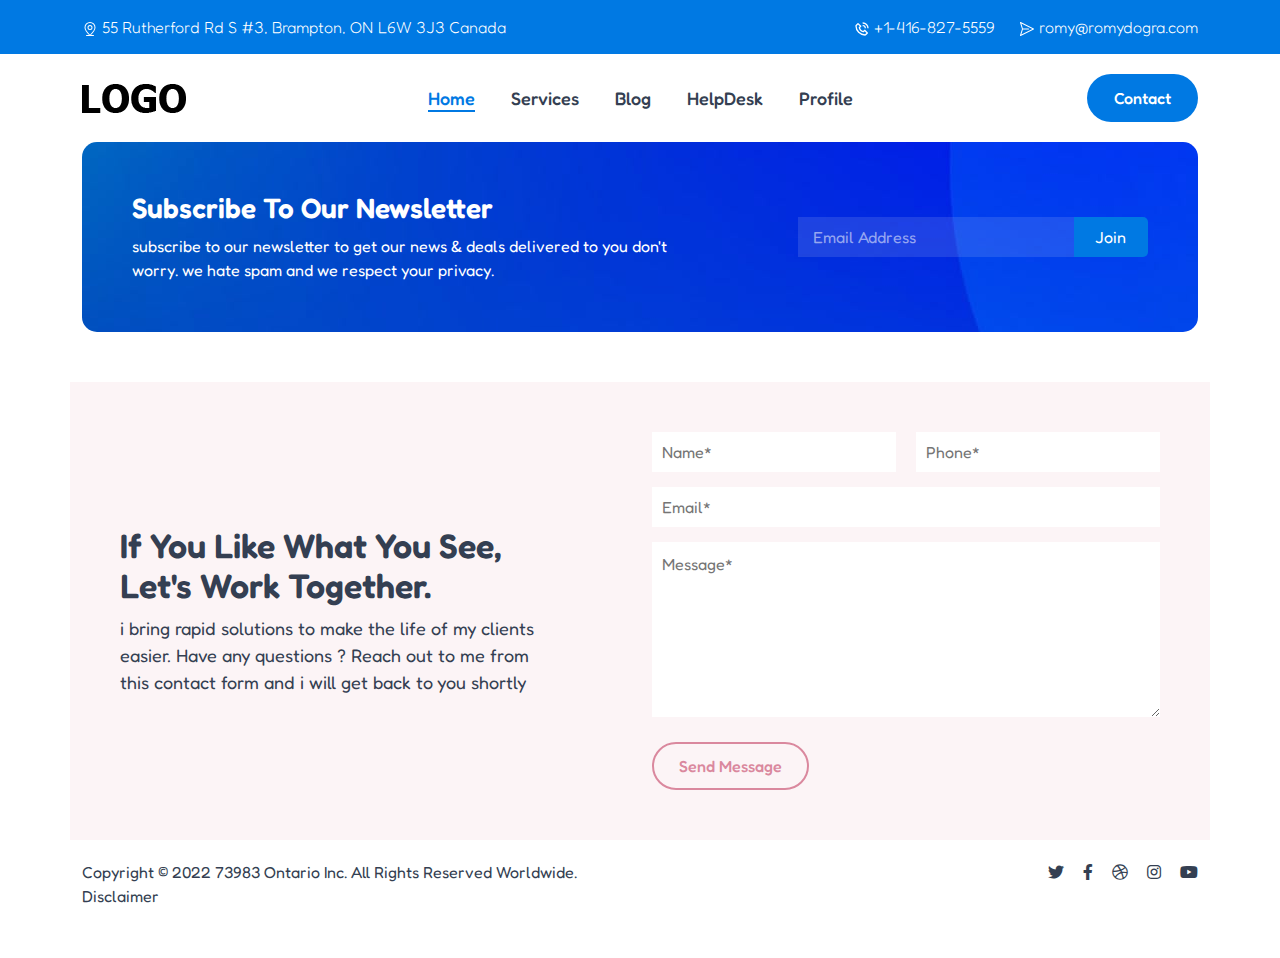
==== index.html @ 1cce09c3 "first commit" ====
<!doctype html>
<html class="no-js" lang="">
    <head>
        <meta charset="utf-8">
        <meta http-equiv="x-ua-compatible" content="ie=edge">
        <title>Site Title Here</title>
        <meta name="description" content="">
        <meta name="viewport" content="width=device-width, initial-scale=1"> 
		<link rel="shortcut icon" type="image/x-icon" href="#">
        <!-- Place favicon.ico in the root directory -->
        
		<!-- CSS here -->
        <link rel="stylesheet" href="assets/css/bootstrap.min.css">
        <link rel="stylesheet" href="assets/css/owl.carousel.min.css"> 
        <link rel="stylesheet" href="assets/css/fontawesome.min.css">  
        <link rel="stylesheet" href="assets/css/plugins.css">
        <link rel="stylesheet" href="assets/css/style2.css">
        <link rel="stylesheet" href="assets/css/style.css">
        <link rel="stylesheet" href="assets/css/responsive.css">
    </head>
    <body>


       
    <!-- header-area START -->
    <div class="header-area ">
        <div class="header_top">
            <div class="container">
                <div class="row">
                    <div class="col-lg-6">
                        <div class="header_top_left">
                            <a href="#"> 
                                <svg xmlns="http://www.w3.org/2000/svg" aria-hidden="true" role="img" width="1em" height="1em" preserveAspectRatio="xMidYMid meet" viewBox="0 0 1024 1024"><path fill="currentColor" d="M288 896h448q32 0 32 32t-32 32H288q-32 0-32-32t32-32z"/><path fill="currentColor" d="M800 416a288 288 0 1 0-576 0c0 118.144 94.528 272.128 288 456.576C705.472 688.128 800 534.144 800 416zM512 960C277.312 746.688 160 565.312 160 416a352 352 0 0 1 704 0c0 149.312-117.312 330.688-352 544z"/><path fill="currentColor" d="M512 512a96 96 0 1 0 0-192a96 96 0 0 0 0 192zm0 64a160 160 0 1 1 0-320a160 160 0 0 1 0 320z"/></svg>
                                <span>
                                    55 Rutherford Rd S #3, Brampton, ON L6W 3J3 Canada
                                </span>
                            </a>
                        </div>
                    </div>
                    <div class="col-lg-6">
                        <div class="header_top_right ">
                            <a href="#">
                                <svg xmlns="http://www.w3.org/2000/svg" aria-hidden="true" role="img" width="1em" height="1em" preserveAspectRatio="xMidYMid meet" viewBox="0 0 24 24"><path fill="currentColor" d="M16.57 22a2 2 0 0 0 1.43-.59l2.71-2.71a1 1 0 0 0 0-1.41l-4-4a1 1 0 0 0-1.41 0l-1.6 1.59a7.55 7.55 0 0 1-3-1.59a7.62 7.62 0 0 1-1.59-3l1.59-1.6a1 1 0 0 0 0-1.41l-4-4a1 1 0 0 0-1.41 0L2.59 6A2 2 0 0 0 2 7.43A15.28 15.28 0 0 0 6.3 17.7A15.28 15.28 0 0 0 16.57 22zM6 5.41L8.59 8L7.3 9.29a1 1 0 0 0-.3.91a10.12 10.12 0 0 0 2.3 4.5a10.08 10.08 0 0 0 4.5 2.3a1 1 0 0 0 .91-.27L16 15.41L18.59 18l-2 2a13.28 13.28 0 0 1-8.87-3.71A13.28 13.28 0 0 1 4 7.41zM20 11h2a8.81 8.81 0 0 0-9-9v2a6.77 6.77 0 0 1 7 7z"/><path fill="currentColor" d="M13 8c2.1 0 3 .9 3 3h2c0-3.22-1.78-5-5-5z"/></svg>
                                <span>+1-416-827-5559</span>
                            </a>
                            <a href="#">
                                <svg xmlns="http://www.w3.org/2000/svg" aria-hidden="true" role="img" width="1em" height="1em" preserveAspectRatio="xMidYMid meet" viewBox="0 0 16 16"><path fill="currentColor" d="M1.177 1.119a.5.5 0 0 1 .547-.066l13 6.5a.5.5 0 0 1 0 .894l-13 6.5a.5.5 0 0 1-.702-.594L2.977 8L1.022 1.647a.5.5 0 0 1 .155-.528ZM3.869 8.5l-1.547 5.03L13.382 8L2.322 2.47L3.869 7.5H9.5a.5.5 0 0 1 0 1H3.87Z"/></svg>
                                <span>romy@romydogra.com</span>
                            </a>
                        </div>
                    </div>
                </div>
            </div>
        </div>
        <div class="container">
            <div class="row align-items-center">
                <div class="col-lg-2 col-6">
                    <div class="logo-area">
                        <a href="index.html"><img src="assets/img/logo.png" alt=""></a>
                    </div>
                </div>
                <div class="col-lg-8 d-none d-lg-block text-right">
                    <div class="menu-area">
                        <nav>
                            <ul id="nav">
                                <li><a href="#" class="active">Home</a></li>
                                <li><a href="#">Services</a></li> 
                                <li><a href="#">blog</a></li> 
                                <li><a href="#">helpDesk</a></li> 
                                <li><a href="#">Profile</a></li>
                            </ul>
                        </nav>
                    </div>
                </div>
                <div class="col-lg-2">
                    <div class="header_btn">
                        <a href="#" class="btn btn-blue rounded-pill">Contact</a>
                    </div>
                </div>
                <div class="col-6 d-block d-lg-none text-center">
                    <div class="bar">
                        <a class="bar-icon siteBar-btn" href="#">
                            <span></span>
                        </a>
                    </div>
                </div>
            </div>
        </div>
    </div>
        <!-- mobile-menu START -->
        <div class="mobile-menu">
            <a href="#" class="bars siteBar-btn"><svg class="bi bi-x" width="1em" height="1em" viewBox="0 0 16 16" fill="currentColor" xmlns="http://www.w3.org/2000/svg">
                <path fill-rule="evenodd" d="M11.854 4.146a.5.5 0 010 .708l-7 7a.5.5 0 01-.708-.708l7-7a.5.5 0 01.708 0z" clip-rule="evenodd"/>
                <path fill-rule="evenodd" d="M4.146 4.146a.5.5 0 000 .708l7 7a.5.5 0 00.708-.708l-7-7a.5.5 0 00-.708 0z" clip-rule="evenodd"/>
            </svg></a> 
            <nav> 
                <ul>
                    <li><a href="#">About Me</a></li>
                    <li><a href="#">Services</a></li> 
                    <li><a href="#">Portfolio</a></li> 
                    <li><a href="#">Testimonials</a></li> 
                    <li><a href="#">Contact Us</a></li>  
                </ul>
            </nav> 
        </div> 
    <!-- header-area END -->


    <section class="Newsletter">
        <div class="container">
            <div class="row">
                <div class="col-lg-12">
                    <div class="n_letter">
                        <div class="n_letter_cont">
                            <h2>subscribe to our newsletter</h2>
                            <p>subscribe to our newsletter to get our news & deals delivered to you don't worry. we hate spam and we respect your privacy.</p>
                        </div>
                        <div class="n_letter_box">
                            <input type="text" placeholder="Email Address">
                            <button>join</button>
                        </div>
                    </div>
                </div>
            </div>
        </div>
    </section>

    <footer class="footer">
        <div class="container footer_wrp">
            <div class="row">
                <div class="col-lg-6">
                    <div class="footer_content">
                        <i>

                        </i>
                        <h2>if you like what you see, let's work together.</h2>
                        <p>i bring rapid solutions to make the life of my clients easier. Have any questions ? Reach out to me from this contact form and i will get back to you shortly</p>
                    </div>
                </div>
                <div class="col-lg-6">
                    <form action="">
                        <div class="footer_form">
                            <input type="text" placeholder="Name*" class="">
                            <input type="text" placeholder="Phone*" class="">
                            <input type="text" placeholder="Email*" class="Email">
                            <textarea placeholder="Message*" ></textarea>
                            <a href="#">Send Message</a>
                        </div>
                    </form>
                </div>
            </div>
        </div>
        <div class="container">
            <div class="row">
                <div class="col-lg-6">
                    <div class="f_btm_left">
                        <p>Copyright © 2022 73983 Ontario Inc. All Rights Reserved Worldwide. <a href="#" target="blank">Disclaimer</a> </p>
                    </div>
                </div>
                <div class="col-lg-6">
                    <div class="f_btm_right">
                        <ul class="social">
                            <li><a href="#"><i class="fab fa-twitter"></i></a></li>
                            <li><a href="#"><i class="fab fa-facebook-f"></i></a></li>
                            <li><a href="#"><i class="fab fa-dribbble"></i></a></li>
                            <li><a href="#"><i class="fab fa-instagram"></i></a></li>
                            <li><a href="#"><i class="fab fa-youtube"></i></a></li>
                        </ul>
                    </div>
                </div>
            </div>
        </div>
    </footer>

    
		<!-- JS here --> 
        <script src="assets/js/jquery-3.4.1.min.js"></script>
        <script src="assets/js/popper.min.js"></script>
        <script src="assets/js/bootstrap.min.js"></script>
        <script src="assets/js/main.js"></script>
    </body>
</html>
---- assets/css/style.css ----
/*   Theme default css */
@import url('https://fonts.googleapis.com/css2?family=Fredoka:wght@300;400;500;600;700&display=swap');

/* ======font family=========
 font-family: 'Fredoka', sans-serif;
*/

:root{
  --blue_color: #0079E3;
  --orange_color: #FFC41D;
  --green_color: #00CE8F;
}


body {
  font-family: 'Fredoka', sans-serif;
  font-weight: 400;
  font-size: 16px;
  margin: 0;
  padding: 0;
  color: #343f52;
}

  
button {
  cursor: pointer; 
}

a:focus,
button:focus {
  text-decoration: none;
  outline: none; }

a:focus,
a:hover {
  color: inherit;
  text-decoration: none; }

a,
button {
  color: inherit;
  outline: medium none; 
  text-decoration: none;
}

button:focus, input:focus, input:focus, textarea, textarea:focus {
  outline: 0; }

 
h1,
h2,
h3,
h4,
h5,
h6 {
  margin-top: 0px;
  font-weight: 600;
  text-transform: capitalize;
 }

h1 a,
h2 a,
h3 a,
h4 a,
h5 a,
h6 a {
  color: inherit; }

h1 {
  font-size: 40px; }

h2 {
  font-size: 36px;
  }

h3 {
  font-size: 28px; }

h4 {
  font-size: 22px; }

h5 {
  font-size: 18px; }

h6 {
  font-size: 16px; }

ul {
  margin: 0px;
  padding: 0px; }

li {
  list-style: none; }

.pb_150{padding-bottom: 150px;}
.pb_100{padding-bottom: 100px;}
.pb_50{padding-bottom: 50px;}
.pt_150{padding-top: 150px;}
.pt_100{padding-top: 100px;}
.pt_50{padding-top: 50px;}

.mb_150{margin-bottom: 150px;}
.mb_100{margin-bottom: 100px;}
.mb_50{margin-bottom: 50px;}
.mt_150{margin-top: 150px;}
.mt_100{margin-top: 100px;}
.mt_50{margin-top: 50px;}
 
.thm_btn{}

::-webkit-scrollbar{
    width: 10px;
    background: #f2f8fb;
}
::-webkit-scrollbar-thumb {
    background: var(--blue_color);
}
/* default-css END 
================================== */
 


.header-area {
  width: 100%;
  z-index: 99;
  padding-bottom: 20px;
}
.menu-area nav ul li {
  list-style: none;
  display: inline-block;
}

.menu-area nav ul li a {
  font-size: 18px;
  display: inline-block;
  position: relative;
  color: #343f52;
  margin: 0 16px;
  font-weight: 500;
  text-transform: capitalize;
  transition: all .3s ease-in-out;
}

.menu-area nav ul li a.active {
    color: var(--blue_color);
}

.menu-area nav ul li a.active:after {
    width: 100%;
}

.menu-area nav ul li a:hover:after {
    width: 100%;
}

.menu-area nav ul li a:hover {
    color: var(--blue_color);
}

.menu-area nav ul li a:after {
    content: "";
    position: absolute;
    left: 0;
    bottom: 0;
    width: 0;
    height: 2px;
    background: var(--blue_color);
    transition: all .3s ease-in-out;
}
.menu-area nav ul li a.theme-btn {
  background: white;
  display: inline-block;
  padding: 0 50px;
  height: 48px;
  color: #ff4900;
  line-height: 48px;
  border-radius: 30px;
  border: 2px solid white;
  transition: .3s;
}  

.fixed-header {position: sticky;top: 0;background: #ffffff;padding-top: 15px;border-bottom: 1px solid #00000012;box-shadow: 0px 0px 15px 0 #0000000d;z-index: 99;}
.sticky-top {
}
.header_top {background: var(--blue_color);color: #ffff;padding: 15px 0;transition: all .3s ease-in-out;margin-bottom: 20px;}

.fixed-header .header_top {
    display: none;
}

.header_top a {
    font-size: 16px;
    font-weight: 300;
}
.header_top_left {
}
.header_top_right {text-align: right;}

.header_top_right a {
    margin-left: 20px;
}
.logo-area {
}
.menu-area {text-align: center;}
.header_btn {text-align: right;}

.header_btn a.btn {
    background: var(--blue_color);
    font-weight: 500;
    padding: 12px 26px;
    line-height: 1.4;
    color: #fff;
}


/* humbergar */
.bar a {
  width: 35px;
  height: 35px;
  float: right;
  position: relative;
} 
.bar a span {
  width: 100%;
  height: 3px;
  background: #fff;
  display: block;
  position: relative;
  top: 17px;
  border-radius: 30px;
  transition: .3s;
} 
.bar a span:before {left: 0;content: "";position: absolute;width: 100%;height: 100%;background: #fff;bottom: 10px;border-radius: 30px;transition: .3s;} 
.bar a span:after {left: 0;content: "";position: absolute;width: 100%;height: 100%;background: #fff;bottom: -10px;border-radius: 30px;transition: .3s;}
 
/* humbarger END */
 

/* mobile-menu START */
.mobile-menu {
  position: fixed;
  width: 320px;
  height: 100vh;
  background: #ffffff;
  z-index: 99;
  box-shadow: 0px 0px 9px -1px #737373;
  top: 0;
  left: 0;
  transition: .3s;
  margin-left: -400px;
  padding-left: 40px;
  padding-top: 100px;
}
.siteBar{
  margin-left: 0; 
}
.mobile-menu ul#pills-tab {
  margin-top: 90px;
  margin-bottom: 35px !important;
  display: block;
}
.mobile-menu  nav ul li {
  list-style: none;
  display: block;
}

.mobile-menu nav ul li a {
  color: #272835;
  font-size: 16px;
  line-height: 40px;
  transition: .3s;
}

.mobile-menu nav ul li a:hover { 
  color: #ff4900;
}

.mobile-menu ul#pills-tab li {
  display: inline-block;
}

.mobile-menu ul#pills-tab li a {
  color: #272835;
  font-size: 15px;
} 
.mobile-menu a.theme-btn {
  margin-top: 60px;
  margin-left: 0;
} 
.mobile-menu a.theme-btn {
  margin-top: 60px;
  margin-left: 0;
  height: 45px;
  line-height: 45px;
}
.mobile-menu .user a {
    display: block;
    width: 100%;
    padding: 0;
    color: #272835;
    line-height: 40px;
    font-size: 16px;
}

.mobile-menu .user {
    display: block;
}

.mobile-menu .user a:hover {
    background: none;
    opacity: .5;
}
.mobile-menu a.bars {
  position: absolute;
  right: 20px;
  top: 15px;
  width: 40px;
  height: 40px;
  background: #ff4900;
  text-align: center;
  line-height: 40px;
  border-radius: 50%;
  font-size: 22px;
  color: #fff;
  box-shadow: 0px 0px 17px -2px #0000004a;
}

/* Header section END */



/*  Section Start */
.hero_area {background: #F2F8FB;}

section {
    margin-bottom: 100px;
}

.hero_area .row {
    align-items: center;
}

.hero_cont {max-width: 530px;}

.hero_cont p {
    font-size: 18px;
}

.hero_cont h2 {
    font-size: 48px;
}
.hero_btn {margin-top: 40px;}

.hero_btn a {
    background: var(--blue_color);
    color: #fff;
    font-weight: 500;
    font-size: 18px;
    text-transform: capitalize;
    padding: 11px 28px;
    border-radius: 30px;
    display: inline-block;
    margin-right: 15px;
    /* border: 3px solid var(--blue_color); */
}

a.hero_btn_2 {
    background: var(--orange_color);
    color: #343f52;
}
.thm_color {
}
.hero-img {text-align: center;width: max-content;margin: auto;position: relative;}
.happy_clients {position: absolute;text-align: left;display: flex;align-items: center;background: #fff;padding: 10px 20px;bottom: 10%;right: -15%;border-radius: 10px;}

.happy_clients i {
    width: 50px;
    height: 50px;
    background: #E4F1F6;
    display: flex;
    align-items: center;
    justify-content: center;
    border-radius: 50%;
    font-size: 22px;
    color: var(--blue_color);
    margin-right: 10px;
}

.happy_clients h5 p {
    margin-bottom: 0;
    font-size: 16px;
    font-weight: 400;
}

.happy_clients h5 {
    line-height: 1;
    font-size: 22px;
    font-weight: 500;
    padding-top: 10px;
}
/*  Section End */


/*  Section Start */
.service_area {
}

.service_area .sec_title h2 {
    max-width: 600px;
    margin: auto;
}
.sec_title span {text-transform: uppercase;font-weight: 500;display: block;margin-bottom: 10px;}

.sec_title {}

.sec_title {}

.sec_title h2 {
    font-weight: 500;
}

.svc_blk {text-align: center;background: #fff;box-shadow: 1px 7px 15px 0px #00000014;padding: 40px;}

.svc4 a {
    color: #8CAEEC;
}

.svc3 a {
    color: #8FDCC6;
}

.svc2 a {
    color: #EEA1A6;
}

.svc_blk a span {
    width: 10px;
    height: 10px;
    display: inline-block;
    border-bottom: 6px solid #ff000000;
    border-top: 6px solid #00800000;
    border-left: 6px solid;
    border-right: 6px solid transparent;
    margin-left: 4px;
    margin-bottom: -2px;
}

.svc1 svg circle {
    fill: #FBC06C;
}

.svc1 a {
    color: #FBC06C;
}

.svc_blk h4 {
    font-weight: 500;
    margin-bottom: 5px;
    font-size: 24px;
}

.svc_blk a {
    font-size: 18px;
    font-weight: 500;
}

.svc_blk i {
    width: 40px;
    display: block;
    margin: auto;
    margin-bottom: 20px;
}
/*  Section End */


/*  Section Start */
.WhoAreWe {
}

section.WhoAreWe .row {
    align-items: center;
    margin-bottom: 50px;
}

.waw_left {max-width: 460px;}

.waw_left.waw_pdg {
    padding-left: 30px;
}

.waw_img img {
    width: 100%;
}

.waw_left h2 {
    margin-bottom: 20px;
}

.waw_left p {
    font-size: 18px;
}
/*  Section End */


/*  Section Start */
.feedback {background: #F1F5FD;margin-top: 200px;margin-bottom: 0;}

.feedback .row {
    align-items: center;
}
.feedback_img {
}

.feedback_img i {
    display: block;
    margin-top: -140px;
}
.feedback_cont {text-align: center;}

.feedback_cont span {
    text-transform: uppercase;
    font-size: 14px;
    font-weight: 500;
    opacity: .6;
}

.feedback_cont h5 {
    font-size: 20px;
    margin-bottom: 5px;
}

.feedback_cont p {
    font-size: 20px;
    line-height: 1.6;
    margin-bottom: 20px;
}

.feedback_cont ul {
    margin: auto;
    width: max-content;
    margin-bottom: 20px;
}

.feedback_cont ul li {
    display: inline-block;
}

.feedback_cont ul li i {
    font-size: 14px;
    color: var(--orange_color);
}

/*  Section End */


/*  Section Start */
.faq_area {background: #F2F8FB;padding: 100px 0;}

.faq_area .sec_title {
    max-width: 835px;
    margin: auto;
    margin-bottom: 70px;
}
.faq_collaps {max-width: 1160px;margin: auto;}
.accordion {
}
.faq_collaps .accordion-flush {display: flex;flex-wrap: wrap;justify-content: space-between;}
.faq_collaps .accordion-item {width: 48%;background: #fff;margin-bottom: 30px;border-radius: 10px;height: max-content;}

.faq_collaps .accordion-item button {
    font-size: 18px;
    font-weight: 500;
    border: none;
    text-transform: capitalize;
    padding: 20px 25px;
    position: relative;
    padding-left: 50px;
    background: #fff;
    color: unset;
    border-radius: 10px;
}

.faq_collaps .accordion-item button.active {
}

.faq_collaps .accordion-item button:after {
    left: 19px;
    margin: unset;
    right: auto;
    position: absolute;
    border-top: 7px solid #ff000000;
    border-bottom: 7px solid #04ff0000;
    border-left: 7px solid #54A8C7;
    border-right: 7px solid #0032ff00;
    width: 10px;
    height: 10px;
}

.faq_collaps .accordion-button:not(.collapsed)::after {
    top: 25px;
}
.accordion-header {
}
.accordion-button {
}
.collapsed {
}
.accordion-collapse {
}
.collapse {border: none;}
.faq_collaps .accordion-body {font-size: 18px;}
/*  Section End */


/*  Section Start */
.client_area {padding: 180px 0;position: relative;margin-bottom: 0;}
.client_wrp {text-align: center;max-width: 600px;margin: auto;}

.client_wrp img {
    position: absolute;
    left: 50%;
    top: 25px;
    transform: translateX(-50%);
    z-index: -1;
    opacity: .1;
}

.client_wrp h2 {
    font-size: 28px;
    font-weight: 500;
    line-height: 1.5;
}
.client_btn {
}

.client_btn a {
    font-weight: 500;
    font-size: 18px;
    display: inline-block;
    padding: 11px 22px;
    background: var(--blue_color);
    color: #fff;
    border-radius: 8px;
    text-transform: capitalize;
    margin-left: 10px;
    margin-top: 20px;
}

a.free_btn {
    background: var(--green_color);
}
/*  Section End */


/*  Section Start */
.blog_area {
}

.blog_area .sec_title {
    max-width: 800px;
    margin: auto;
    margin-bottom: 50px;
}
.blog_blk {background: #fff;box-shadow: 0px 16px 15px 0px #0000000d;max-width: 400px;margin: auto;}

.blog_blk i img {
    display: block;
    width: 100%;
    object-fit: cover;
}
.blog_blk_cont {padding: 20px;}

.blog_blk_cont p {
    opacity: .8;
}

.blog_blk_cont span {
    text-transform: uppercase;
    font-size: 13px;
    font-weight: 500;
    padding-left: 20px;
    position: relative;
    color: var(--blue_color);
    margin-bottom: 10px;
    display: block;
}

.blog_blk_cont span:before {
    content: "";
    position: absolute;
    left: 0;
    top: 50%;
    width: 13px;
    height: 1px;
    background: var(--blue_color);
}
.blog_blk_btm {display: flex;justify-content: space-between;margin-top: 50px;}

.blog_blk_btm a {
    width: max-content;
    display: block;
    font-size: 14px;
    text-transform: capitalize;
    opacity: .9;
}

.blog_blk_btm a p {
    margin-bottom: 0;
    display: inline-block;
    margin-left: 10px;
}

/*  Section End */


/*  Section Start */
.mobile_apps {background: #F2F8FB;margin-bottom: 50px;}

section.mobile_apps .row {
    align-items: center;
}
.mobile_apps_img {
}
.mobile_apps_cont {max-width: 600px;}

.mobile_apps_cont p {
    font-size: 18px;
    opacity: .8;
    margin: 20px 0 30px;
}

.mobile_apps_btn {
}

.mobile_apps_btn a i {
    margin-right: 3px;
}

.mobile_apps_btn a {
    background: var(--blue_color);
    color: #fff;
    display: inline-block;
    padding: 12px 24px;
    border-radius: 7px;
    text-transform: capitalize;
    margin-right: 10px;
    font-weight: 500;
}

a.google-play {
    background: var(--green_color);
}
.apple {
}

/*  Section End */


/*  Section Start */
/*  Section End */


/*  Section Start */
/*  Section End */


/*  Section Start */
/*  Section End */


/*Newsletter  Section Start */
.Newsletter {margin-bottom: 50px;}
.n_letter {background: url(../img/bg3.jpg);color: #fff;display: flex;align-items: center;padding: 50px;border-radius: 15px;}
.n_letter_cont {max-width: 536px;}

.n_letter_cont p {
    margin-bottom: 0;
    line-height: 1.5;
}

.n_letter_cont h2 {
    color: #ffff;
    font-size: 28px;
}
.n_letter_box input {width: 299px;border: none;background: rgb(245 245 245 / 12%);color: #fff;padding: 0 15px;}

.n_letter_box input::placeholder {
    color: rgba(255, 255, 255, 0.541);
}

.n_letter_box {
    width: 350px;
    display: flex;
    margin-left: auto;
    height: 40px;
}

.n_letter_box button {
    width: 80px;
    border: none;
    background: var(--blue_color);
    border-radius: 0 5px 5px 0;
    text-transform: capitalize;
}
/*Newsletter  Section End */


/* Footer Section Start */
.footer {
    margin-bottom: 50px;
}

.footer_wrp {
    padding: 50px;
    background: #FCF4F6;
}

.footer_wrp .row {
    align-items: center;
}
.footer_content {max-width: 440px;}

.footer_content p {
    margin-bottom: 0;
    font-weight: 400;
    font-size: 18px;
}

.footer_content h2 {
    font-size: 34px;
}
.footer_form {display: flex;flex-wrap: wrap;justify-content: space-between;max-width: 530px;margin-left: auto;}

.footer_form a {
    padding: 10px 25px;
    border: 2px solid #DA889E;
    border-radius: 30px;
    color: #DA889E;
    font-weight: 500;
    display: block;
    margin-top: 10px;
}

.footer_form input,.footer_form textarea {
    margin-bottom: 15px;
    border: none;
    background: #fff;
    height: 40px;
    width: 48%;
    padding: 10px;
}

.footer_form textarea {
    width: 100%;
    height: 175px;
    padding-top: 10px;
}
input.Email {width: 100%;}
.f_btm_left {margin: 20px 0 0;}

.f_btm_left p {
    margin-bottom: 0;
    font-weight: 400;
}
.f_btm_right {text-align: right;margin-top: 20px;}
.social {
}

ul.social li {
    display: inline-block;
    margin-left: 15px;
}

ul.social li a:hover i {
    color: var(--blue_color);
}

/* Footer Section End */
---- assets/css/responsive.css ----
/* Big screen :1200px. */
@media (min-width: 1200px) and (max-width: 1500px) {


}


/* Normal screen :992px. */
@media (min-width: 992px) and (max-width: 1200px) {


}

 
/* Tablet screen :768px. */
@media (min-width: 768px) and (max-width: 991px) {


}

 
/* small screen :320px. */
@media (max-width: 767px) {

 
}
 
/* Large Mobile screen :480px. */
@media only screen and (min-width: 480px) and (max-width: 767px) {
.container {width:450px}
 
}
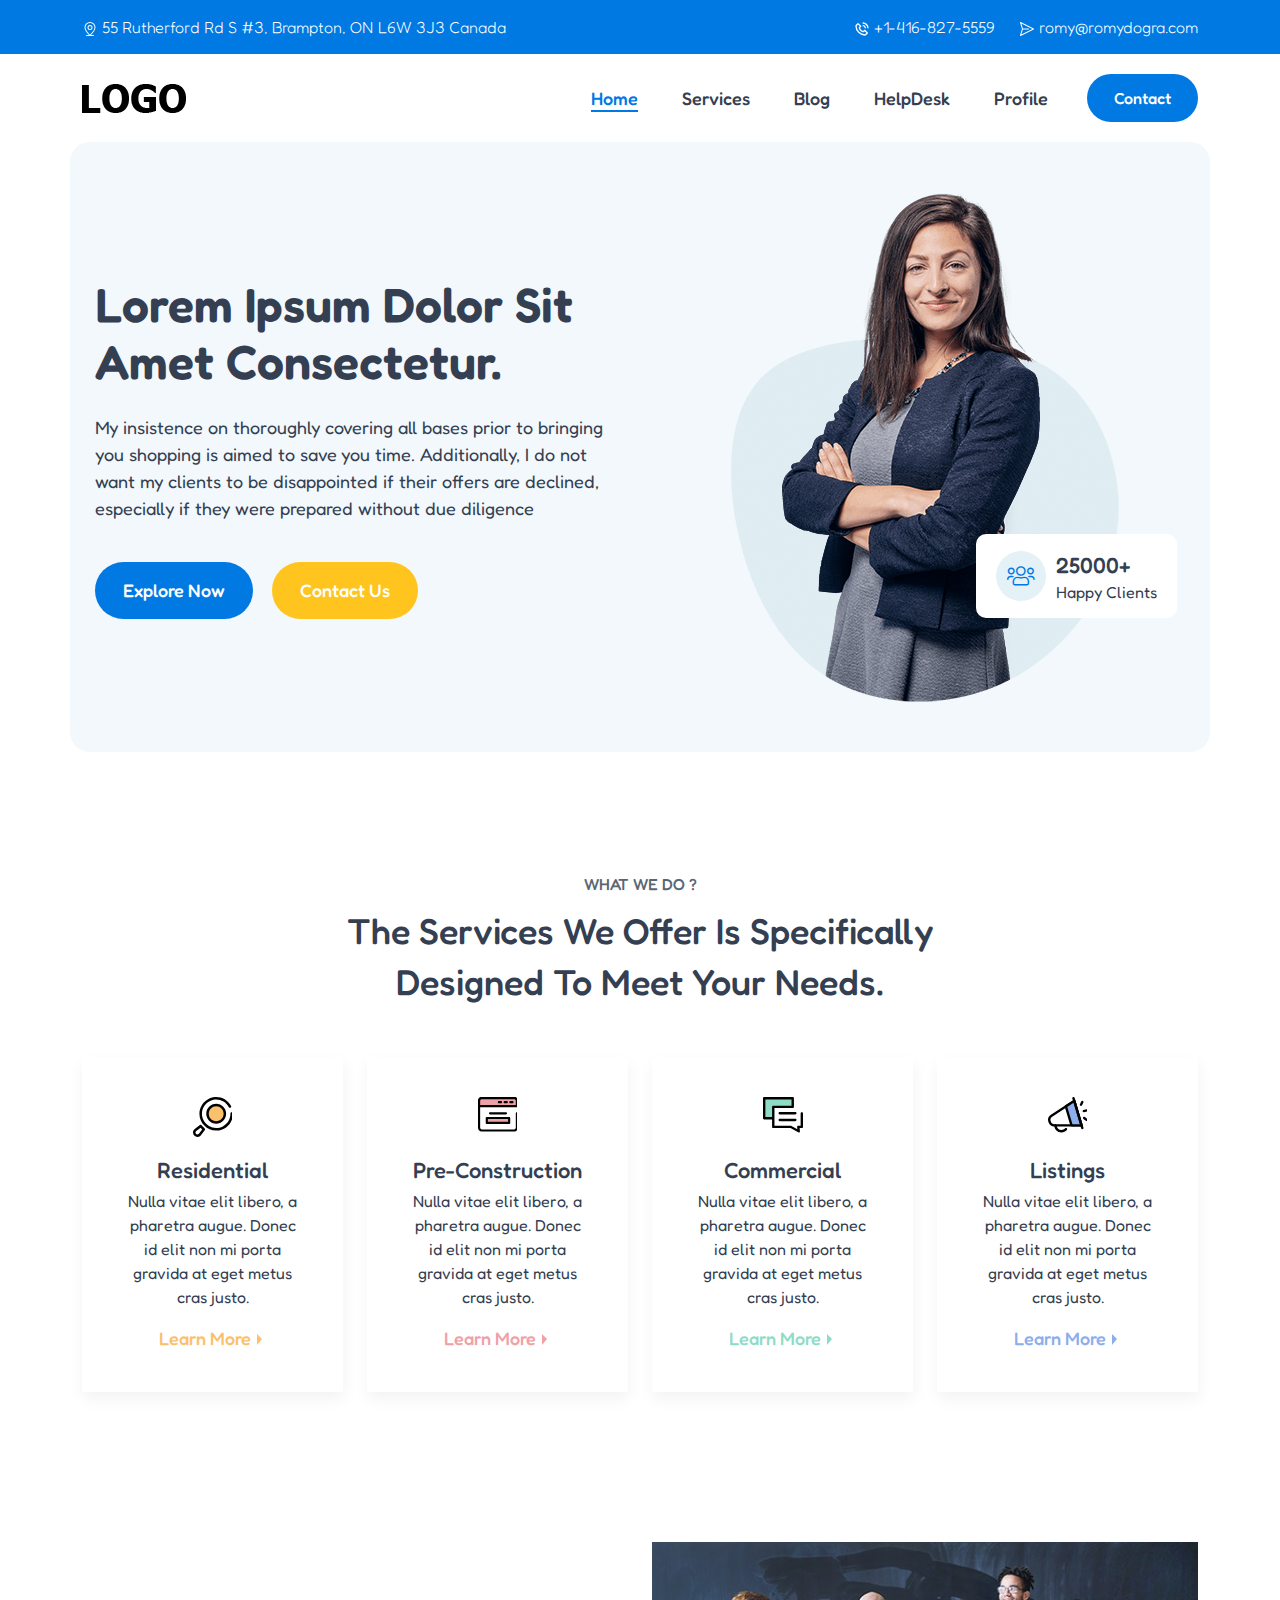
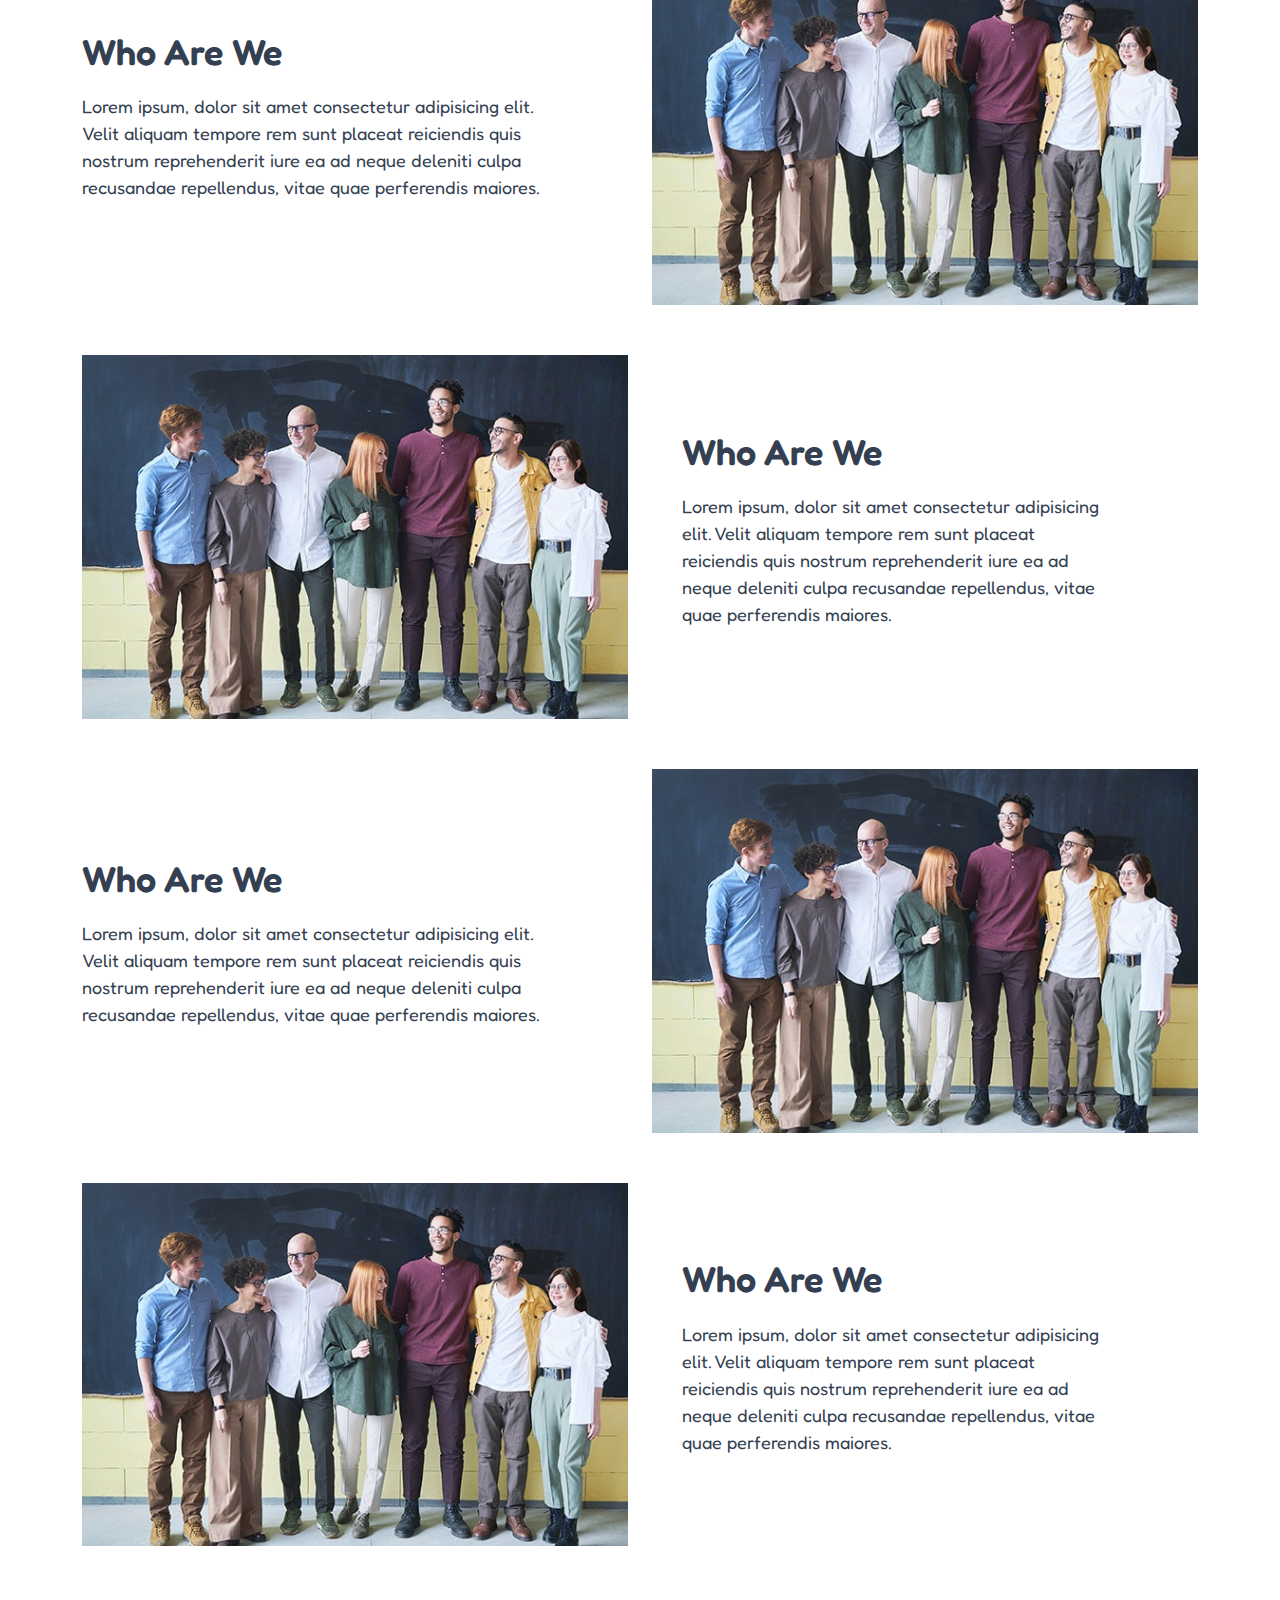
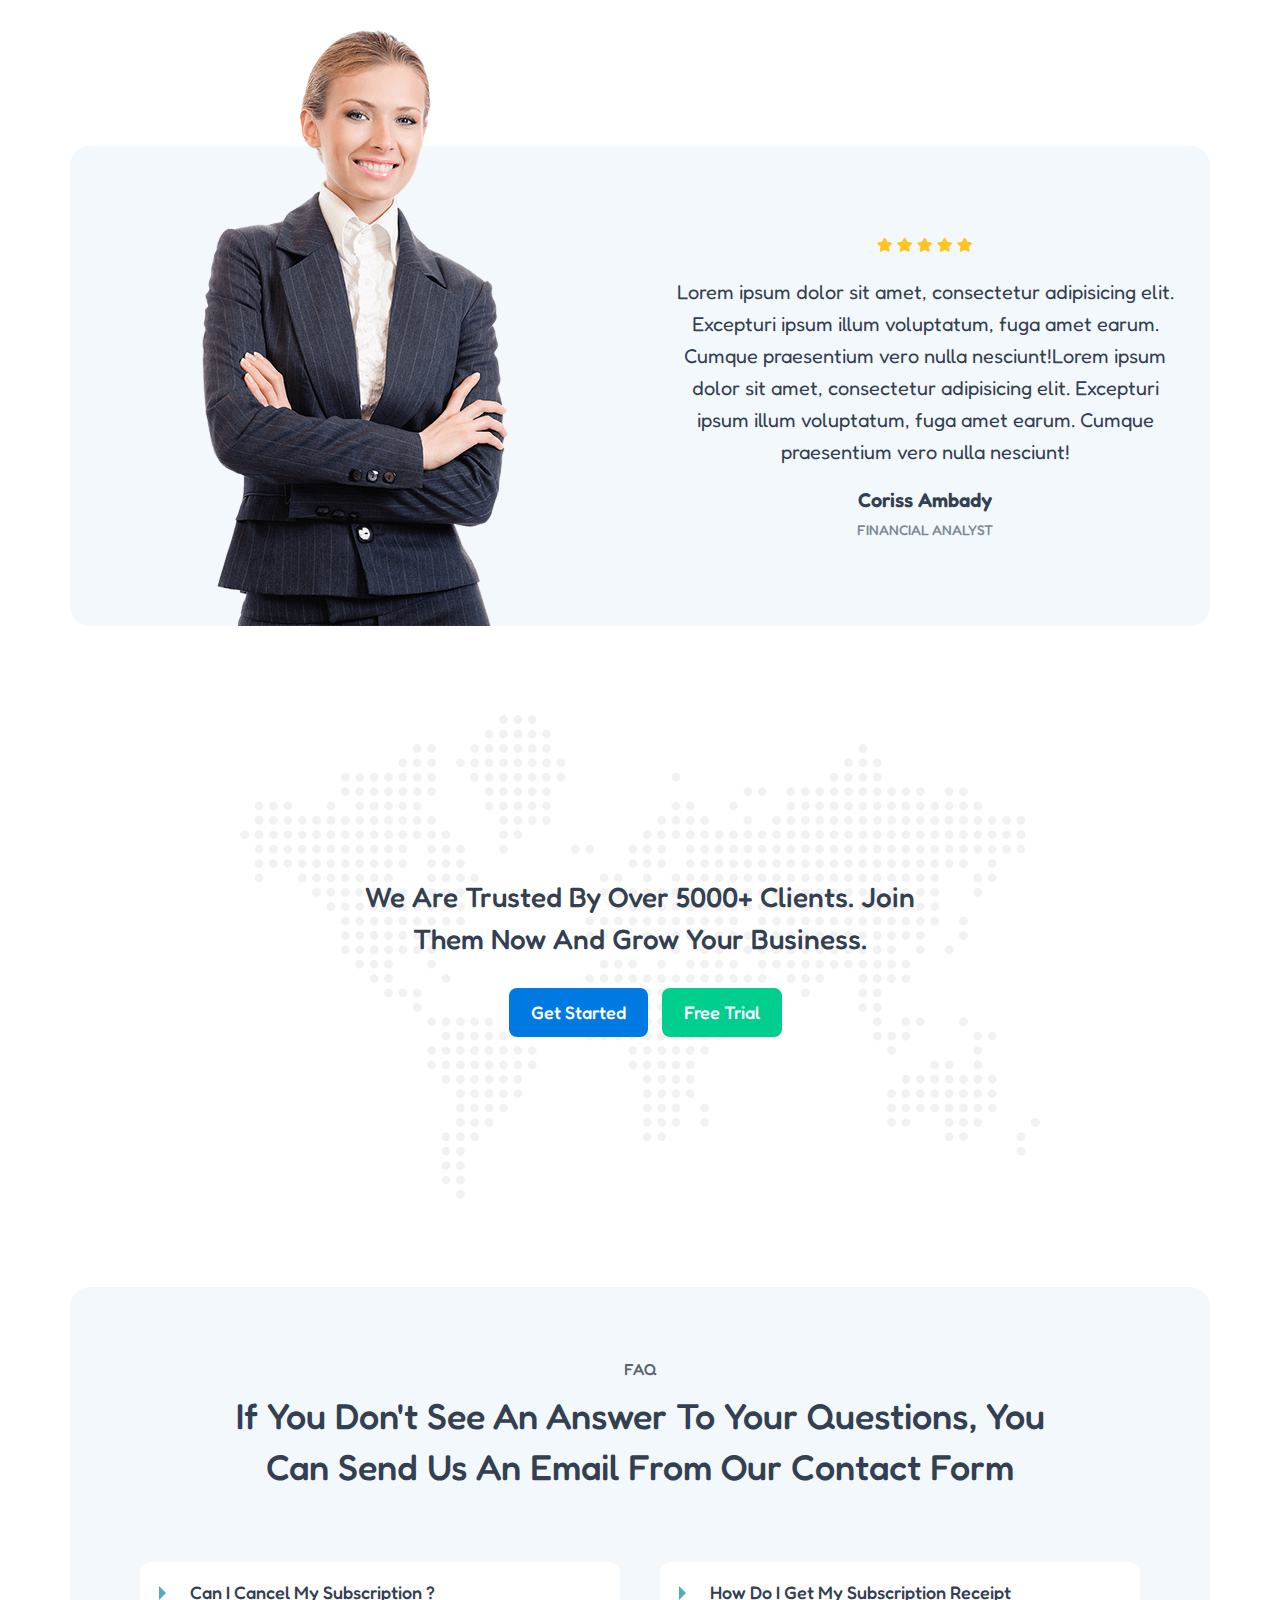
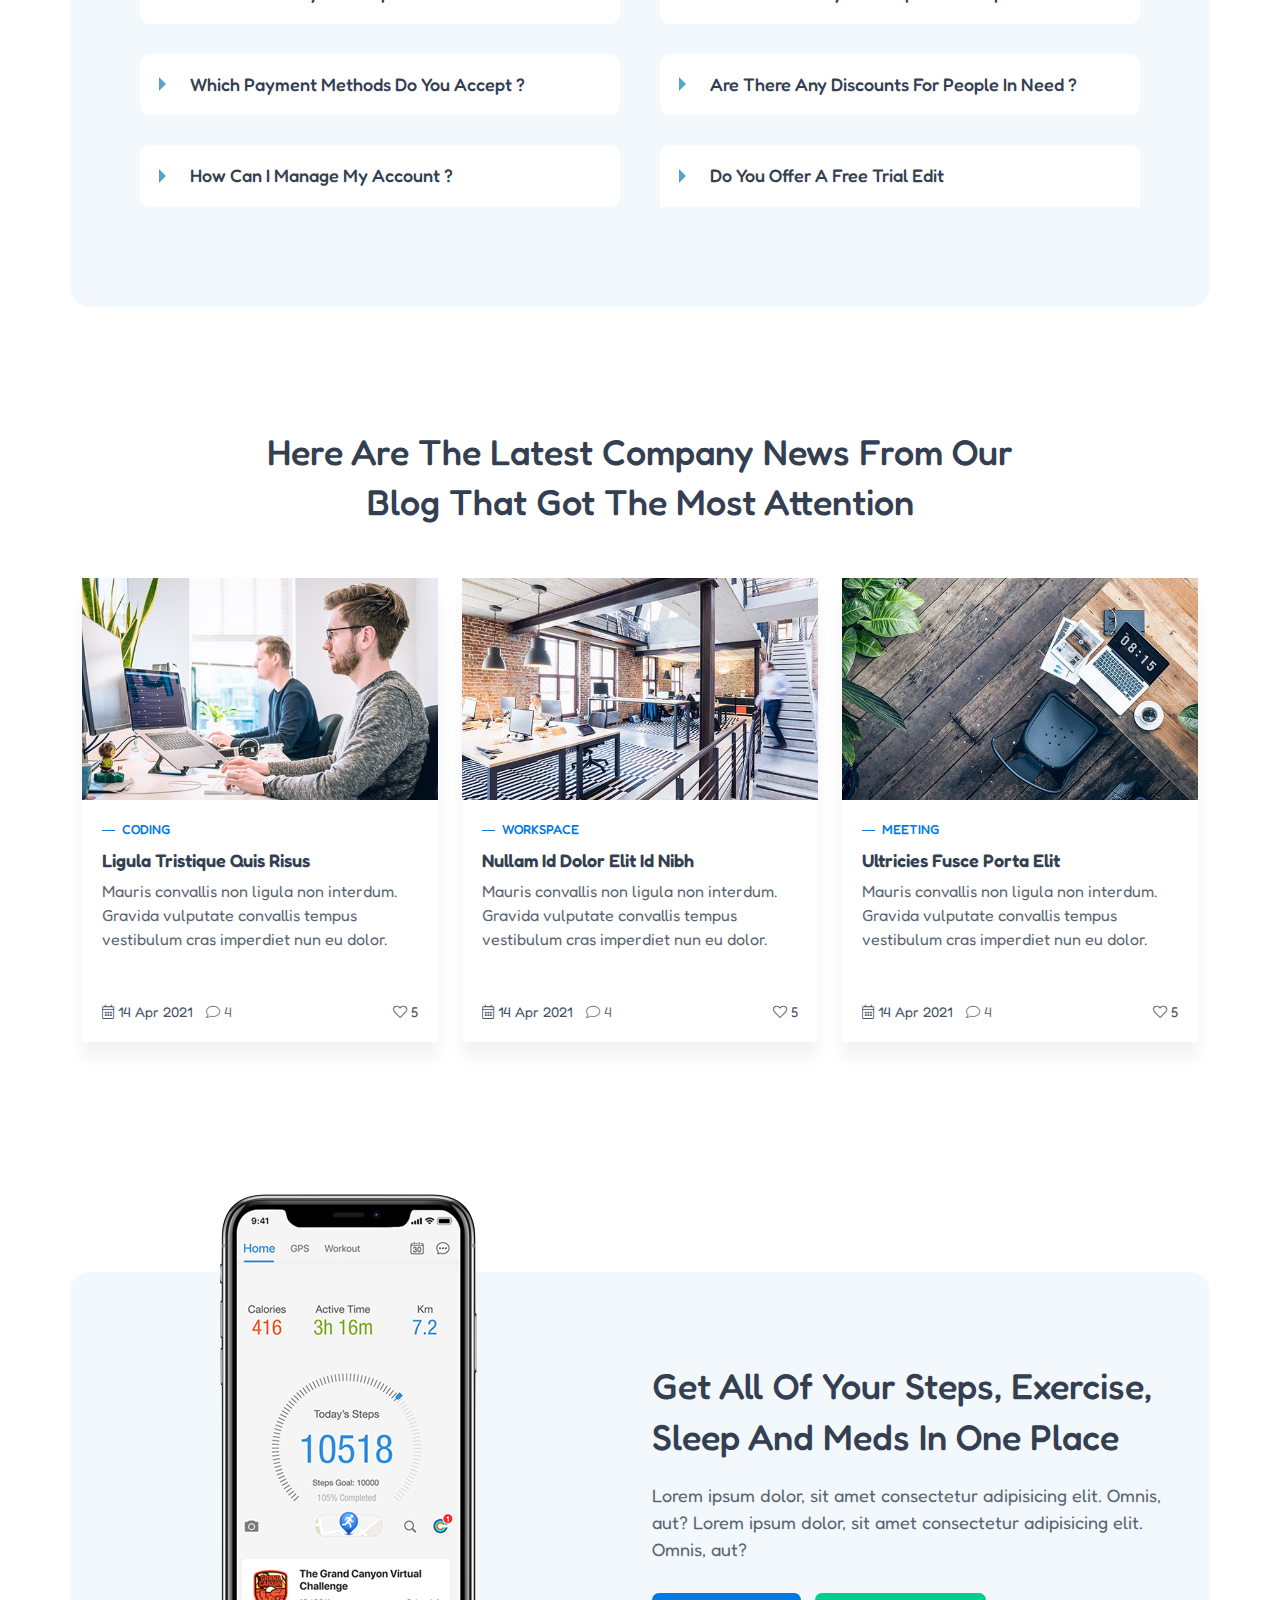
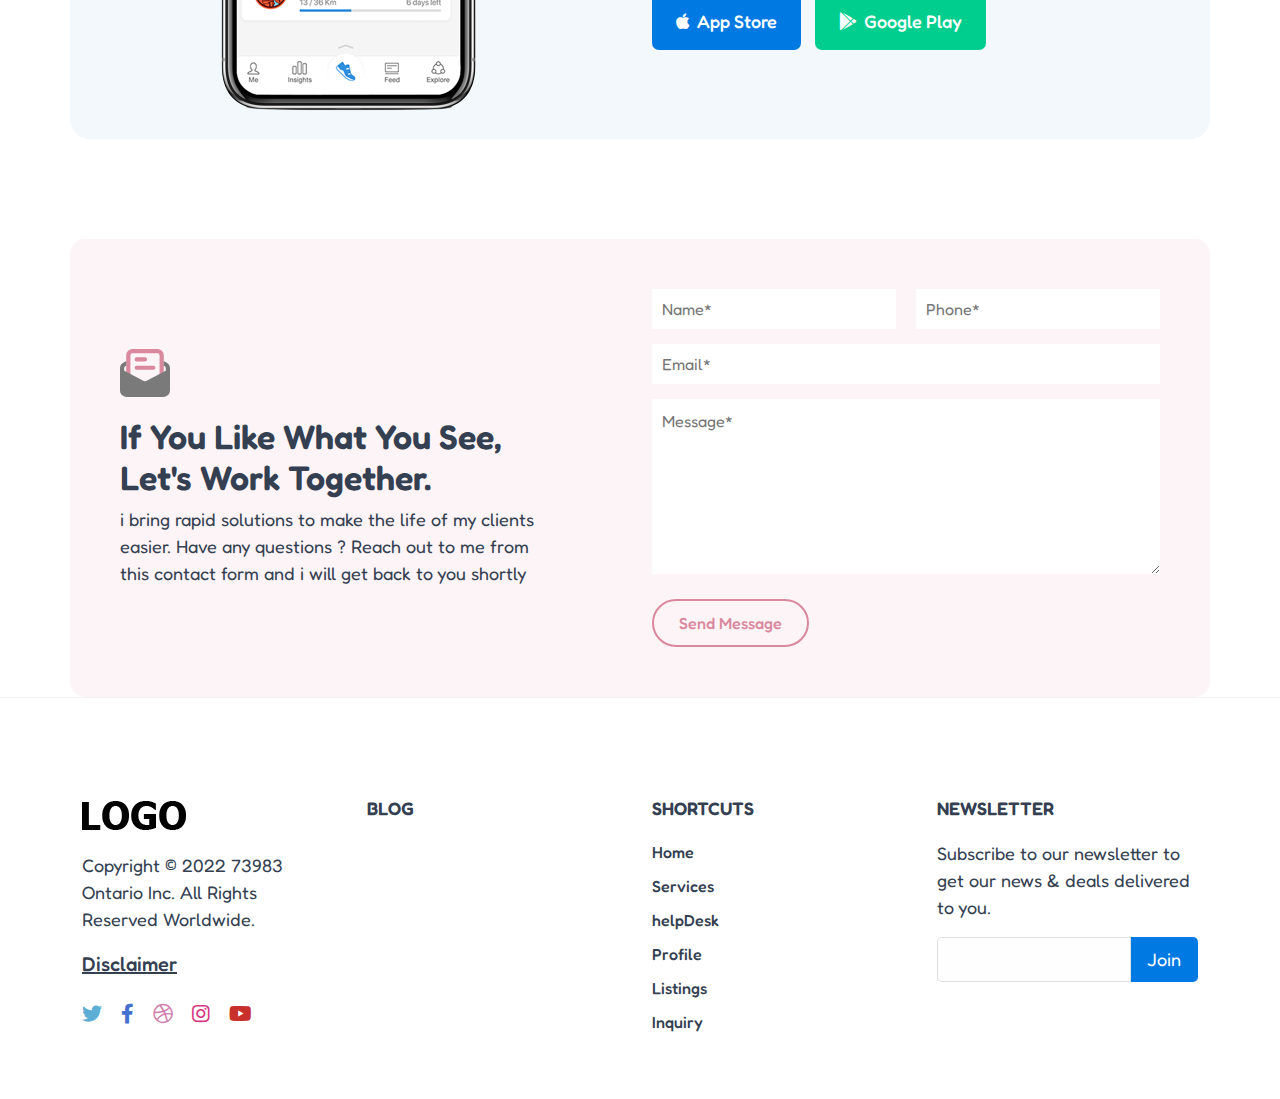
==== commit 9b8ec12a: "linked" ====
--- a/index.html
+++ b/index.html
@@ -3,18 +3,16 @@
     <head>
         <meta charset="utf-8">
         <meta http-equiv="x-ua-compatible" content="ie=edge">
-        <title>Site Title Here</title>
+        <title>Home</title>
         <meta name="description" content="">
         <meta name="viewport" content="width=device-width, initial-scale=1"> 
-		<link rel="shortcut icon" type="image/x-icon" href="#">
+		<link rel="shortcut icon" type="image/x-icon" href="assets/img/favicon.png">
         <!-- Place favicon.ico in the root directory -->
         
 		<!-- CSS here -->
         <link rel="stylesheet" href="assets/css/bootstrap.min.css">
         <link rel="stylesheet" href="assets/css/owl.carousel.min.css"> 
         <link rel="stylesheet" href="assets/css/fontawesome.min.css">  
-        <link rel="stylesheet" href="assets/css/plugins.css">
-        <link rel="stylesheet" href="assets/css/style2.css">
         <link rel="stylesheet" href="assets/css/style.css">
         <link rel="stylesheet" href="assets/css/responsive.css">
     </head>
@@ -27,7 +25,7 @@
         <div class="header_top">
             <div class="container">
                 <div class="row">
-                    <div class="col-lg-6">
+                    <div class="col-lg-6 col-md-6">
                         <div class="header_top_left">
                             <a href="#"> 
                                 <svg xmlns="http://www.w3.org/2000/svg" aria-hidden="true" role="img" width="1em" height="1em" preserveAspectRatio="xMidYMid meet" viewBox="0 0 1024 1024"><path fill="currentColor" d="M288 896h448q32 0 32 32t-32 32H288q-32 0-32-32t32-32z"/><path fill="currentColor" d="M800 416a288 288 0 1 0-576 0c0 118.144 94.528 272.128 288 456.576C705.472 688.128 800 534.144 800 416zM512 960C277.312 746.688 160 565.312 160 416a352 352 0 0 1 704 0c0 149.312-117.312 330.688-352 544z"/><path fill="currentColor" d="M512 512a96 96 0 1 0 0-192a96 96 0 0 0 0 192zm0 64a160 160 0 1 1 0-320a160 160 0 0 1 0 320z"/></svg>
@@ -37,7 +35,7 @@
                             </a>
                         </div>
                     </div>
-                    <div class="col-lg-6">
+                    <div class="col-lg-6 col-md-6">
                         <div class="header_top_right ">
                             <a href="#">
                                 <svg xmlns="http://www.w3.org/2000/svg" aria-hidden="true" role="img" width="1em" height="1em" preserveAspectRatio="xMidYMid meet" viewBox="0 0 24 24"><path fill="currentColor" d="M16.57 22a2 2 0 0 0 1.43-.59l2.71-2.71a1 1 0 0 0 0-1.41l-4-4a1 1 0 0 0-1.41 0l-1.6 1.59a7.55 7.55 0 0 1-3-1.59a7.62 7.62 0 0 1-1.59-3l1.59-1.6a1 1 0 0 0 0-1.41l-4-4a1 1 0 0 0-1.41 0L2.59 6A2 2 0 0 0 2 7.43A15.28 15.28 0 0 0 6.3 17.7A15.28 15.28 0 0 0 16.57 22zM6 5.41L8.59 8L7.3 9.29a1 1 0 0 0-.3.91a10.12 10.12 0 0 0 2.3 4.5a10.08 10.08 0 0 0 4.5 2.3a1 1 0 0 0 .91-.27L16 15.41L18.59 18l-2 2a13.28 13.28 0 0 1-8.87-3.71A13.28 13.28 0 0 1 4 7.41zM20 11h2a8.81 8.81 0 0 0-9-9v2a6.77 6.77 0 0 1 7 7z"/><path fill="currentColor" d="M13 8c2.1 0 3 .9 3 3h2c0-3.22-1.78-5-5-5z"/></svg>
@@ -52,27 +50,27 @@
                 </div>
             </div>
         </div>
-        <div class="container">
+        <div class="container main-header">
             <div class="row align-items-center">
                 <div class="col-lg-2 col-6">
                     <div class="logo-area">
-                        <a href="index.html"><img src="assets/img/logo.png" alt=""></a>
+                        <a href="index.html"><img src="assets/img/branding/logo.png" alt=""></a>
                     </div>
                 </div>
                 <div class="col-lg-8 d-none d-lg-block text-right">
                     <div class="menu-area">
                         <nav>
                             <ul id="nav">
-                                <li><a href="#" class="active">Home</a></li>
-                                <li><a href="#">Services</a></li> 
+                                <li><a href="index.html" class="active">Home</a></li>
+                                <li><a href="service.html">Services</a></li> 
                                 <li><a href="#">blog</a></li> 
                                 <li><a href="#">helpDesk</a></li> 
-                                <li><a href="#">Profile</a></li>
+                                <li><a href="profile.html">Profile</a></li>
                             </ul>
                         </nav>
                     </div>
                 </div>
-                <div class="col-lg-2">
+                <div class="col-lg-2 d-none d-lg-block">
                     <div class="header_btn">
                         <a href="#" class="btn btn-blue rounded-pill">Contact</a>
                     </div>
@@ -95,70 +93,422 @@
             </svg></a> 
             <nav> 
                 <ul>
-                    <li><a href="#">About Me</a></li>
-                    <li><a href="#">Services</a></li> 
-                    <li><a href="#">Portfolio</a></li> 
-                    <li><a href="#">Testimonials</a></li> 
-                    <li><a href="#">Contact Us</a></li>  
+                    <li><a href="#" class="active">Home</a></li>
+                    <li><a href="service.html">Services</a></li> 
+                    <li><a href="#">blog</a></li> 
+                    <li><a href="#">helpDesk</a></li> 
+                    <li><a href="profile.html">Profile</a></li> 
                 </ul>
             </nav> 
         </div> 
     <!-- header-area END -->
 
-
-    <section class="Newsletter">
+    <main>
+
+
+        <section class="hero_area">
+            <div class="container bg_color">
+                <div class="row">
+                    <div class="col-lg-6">
+                        <div class="hero_cont">
+                            <h2>Lorem ipsum dolor sit amet consectetur.</h2>
+                            <p>My insistence on thoroughly covering all bases prior to bringing you shopping is aimed to save you time. Additionally, I do not want my clients to be disappointed if their offers are declined, especially if they were prepared without due diligence</p>
+                            <div class="hero_btn">
+                                <a href="#" class="thm_color">explore Now</a>
+                                <a href="#" class="hero_btn_2" >contact us</a>
+                            </div>
+                        </div>
+                    </div>
+                    <div class="col-lg-6">
+                        <div class="hero-img">
+                            <div class="happy_clients">
+                                <i class="fal fa-users"></i>
+                                <h5>25000+
+                                    <p>happy clients</p>
+                                </h5>
+                            </div>
+                            <img src="assets/img/Page_img/co3.png" alt="">
+                        </div>
+                    </div>
+                </div>
+            </div>
+        </section>
+
+        <section class="service_area">
+            <div class="container">
+                <div class="row">
+                    <div class="col-lg-12">
+                        <div class="sec_title text-center mb_50">
+                            <span>what we do ?</span>
+                            <h2>the Services we offer is specifically designed to meet your needs.</h2>
+                        </div>
+                    </div>
+                </div>
+                <div class="row">
+                    <div class="col-lg-3 col-md-6">
+                        <div class="svc_blk svc1">
+                            <i>
+                                <svg xmlns="http://www.w3.org/2000/svg" viewBox="0 0 512 511.9"><path class="lineal-stroke" d="M297.3 429.9c-118.7 0-215-96.2-215-215 0-80.1 44.5-153.5 115.5-190.6 105.1-54.7 235.1-13.8 289.9 91.3 4 8 .8 17.7-7.1 21.7-7.8 3.9-17.3.9-21.5-6.8C412.5 41.2 302 6.4 212.7 52.9c-89.4 46.7-124 156.9-77.4 246.3s156.9 124 246.3 77.4c61.7-32.2 99.8-96.8 98-166.4-.2-8.9 6.9-16.3 15.8-16.4 8.9-.2 16.2 6.8 16.4 15.7 2.9 118.8-91.1 217.5-209.9 220.4-1.4-.1-3 0-4.6 0z"/><circle class="lineal-fill" cx="297.1" cy="214.9" r="111.1"/><path class="lineal-stroke" d="M297.1 342.1c-70.3 0-127.2-57-127.2-127.2s57-127.2 127.2-127.2 127.2 57 127.2 127.2c-.1 70.2-57 127.1-127.2 127.2zm0-222.2c-52.5 0-95 42.5-95 95s42.5 95 95 95 95-42.5 95-95c-.1-52.5-42.6-95-95-95zm-240.6 392C25.3 511.9 0 486.6 0 455.4c0-17.6 8.2-34.2 22.2-44.9L88.3 360c6.4-4.9 15.5-4.3 21.2 1.4l41.1 41.1c5.7 5.7 6.3 14.8 1.4 21.2l-50.5 66.1c-9.9 12.9-24.9 21-41.2 22.1h-3.8zm40.1-117.7l-54.9 41.9c-10.7 8.1-12.9 23.3-4.8 34s23.3 12.9 34 4.8c1.8-1.4 3.4-3 4.8-4.8l42-54.9-21.1-21z"/>
+                                </svg> 
+                            </i>
+                            <h4>Residential</h4>
+                            <p>Nulla vitae elit libero, a pharetra augue. Donec id elit non mi porta gravida at eget metus cras justo.</p>
+                            <a href="#">Learn More <span></span></a>
+                        </div>
+                    </div>
+                    <div class="col-lg-3 col-md-6">
+                        <div class="svc_blk svc2">
+                            <i>
+                                <svg xmlns="http://www.w3.org/2000/svg" viewBox="0 0 512 442.8"><path class="lineal-stroke" d="M464.2 442.8H47.7C21.4 442.8 0 421.4 0 395.1V47.7C0 21.4 21.4 0 47.7 0h416.5C490.6 0 512 21.4 512 47.7c0 7.6-6.2 13.8-13.8 13.9-7.6 0-13.8-6.2-13.9-13.8 0-11.1-9-20-20.1-20.1H47.7c-11.1 0-20 9-20.1 20.1v347.3c0 11.1 9 20.1 20.1 20.1h416.5c11.1 0 20.1-9 20.1-20.1V209.4c0-7.6 6.2-13.8 13.8-13.9 7.6 0 13.8 6.2 13.9 13.8V395c0 26.4-21.4 47.8-47.8 47.8z"/><path class="lineal-fill" fill="#EEA1A6" d="M13.8 47.7v69.9h484.3V47.7c0-18.7-15.2-33.9-33.9-33.9H47.7C29 13.8 13.8 29 13.8 47.7z"/><path class="lineal-stroke"  d="M498.2 131.5H13.8c-7.6 0-13.8-6.2-13.8-13.8v-70C0 21.4 21.4 0 47.7 0h416.5C490.6 0 512 21.4 512 47.7v69.9c0 7.7-6.2 13.9-13.8 13.9zM27.7 103.8h456.6v-56c0-11.1-9-20.1-20.1-20.1H47.8c-11.1 0-20 9-20.1 20v56.1z"/><path class="lineal-stroke" d="M294.7 79.6h-26.3c-7.6 0-13.8-6.2-13.8-13.8S260.8 52 268.4 52h26.3c7.6 0 13.8 6.2 13.8 13.8.1 7.6-6.1 13.8-13.8 13.8zm73.4 0h-26.3c-7.6 0-13.8-6.2-13.8-13.8 0-7.6 6.2-13.8 13.8-13.8h26.3c7.6 0 13.8 6.2 13.8 13.8 0 7.6-6.2 13.8-13.8 13.8zm73.3 0h-26.3c-7.6 0-13.8-6.2-13.8-13.8 0-7.6 6.2-13.8 13.8-13.8h26.3c7.6 0 13.8 6.2 13.8 13.8.1 7.6-6.1 13.8-13.8 13.8z"/><path class="lineal-fill" fill="#EEA1A6" d="M112.8 268.5h286.4v63.6H112.8z"/><path class="lineal-stroke" d="M399.2 345.9H112.8c-7.6 0-13.8-6.2-13.8-13.8v-63.7c0-7.6 6.2-13.8 13.8-13.8h286.4c7.6 0 13.8 6.2 13.8 13.8v63.7c.1 7.6-6.1 13.8-13.8 13.8zm-272.6-27.6h258.8v-36H126.6v36zm230.9-95.5h-203c-7.6.2-14-5.8-14.2-13.5s5.8-14 13.5-14.2h203.8c7.6-.2 14 5.8 14.2 13.5s-5.8 14-13.5 14.2h-.8z"/>
+                                </svg>
+                            </i>
+                            <h4>Pre-Construction</h4>
+                            <p>Nulla vitae elit libero, a pharetra augue. Donec id elit non mi porta gravida at eget metus cras justo.</p>
+                            <a href="#">Learn More <span></span></a>
+                        </div>
+                    </div>
+                    <div class="col-lg-3 col-md-6">
+                        <div class="svc_blk svc3">
+                            <i>
+                                <svg xmlns="http://www.w3.org/2000/svg" viewBox="0 0 512 454.6"><path class="lineal-fill" fill="#8FDCC6" d="M131.5 126.8h249V15.2H15.2v256.3h116.3z"/><path class="lineal-stroke" d="M496.8 194.4c-8.4 0-15.2 6.8-15.2 15.2v158.3h-29.7c-8.4 0-15.2 6.8-15.2 15.2 0 .5 0 1.1.1 1.6l2.8 27.2-75.7-42.1c-2.3-1.3-4.8-1.9-7.4-1.9H146.7V142h233.8c8.4 0 15.2-6.8 15.2-15.2V15.2c0-8.4-6.8-15.2-15.2-15.2H15.2C6.8 0 0 6.8 0 15.2v256.3c0 8.4 6.8 15.2 15.2 15.2h101v96.4c0 8.4 6.8 15.2 15.2 15.2h221l97.8 54.3c7.3 4.1 16.6 1.4 20.7-5.9 1.5-2.7 2.2-5.9 1.8-9l-4.1-39.5h28.1c8.4 0 15.2-6.8 15.2-15.2V209.6c.1-8.4-6.7-15.2-15.1-15.2zM30.4 256.3V30.4h334.8v81.2H131.5c-8.4 0-15.2 6.8-15.2 15.2v129.5H30.4z"/><path class="lineal-stroke" d="M413.8 223.6H214.4c-8.4 0-15.2-6.8-15.2-15.2s6.8-15.2 15.2-15.2h199.4c8.4 0 15.2 6.8 15.2 15.2s-6.8 15.2-15.2 15.2zm0 85.9H214.4c-8.4 0-15.2-6.8-15.2-15.2S206 279 214.4 279h199.4c8.4 0 15.2 6.8 15.2 15.2s-6.8 15.3-15.2 15.3z"/>
+                                </svg>
+                            </i>
+                            <h4>Commercial</h4>
+                            <p>Nulla vitae elit libero, a pharetra augue. Donec id elit non mi porta gravida at eget metus cras justo.</p>
+                            <a href="#">Learn More <span></span></a>
+                        </div>
+                    </div>
+                    <div class="col-lg-3 col-md-6">
+                        <div class="svc_blk svc4">
+                            <i>
+                                <svg xmlns="http://www.w3.org/2000/svg" viewBox="0 0 409.6 362.5"><path class="lineal-stroke" d="M343.4 302.9L61 302.5c-25.3-.2-47.5-16.8-54.8-40.9l-3.9-12.9c-7.1-24.2 2.5-50.3 23.5-64.2L262.1 29.8c5.7-3.7 13.3-2.1 17 3.6.7 1 1.2 2.1 1.5 3.2l74.3 249.8c2.4 6.4-.9 13.5-7.3 15.8-1.3.5-2.8.7-4.2.7zM261.8 59.4L39.3 205c-12 7.9-17.4 22.8-13.4 36.6l3.8 12.9c4.2 13.8 16.8 23.3 31.2 23.4l265.8.4-64.9-218.9z"/><path class="lineal-stroke" d="M138 362.5c-40.4 0-72.8-31.1-73.6-70.8 0-6.8 5.5-12.3 12.3-12.3 6.6 0 12.1 5.2 12.3 11.8.6 26.2 22.1 46.7 49 46.7 14.2 0 27.7-6.2 37-16.9 4.5-5.1 12.2-5.7 17.4-1.2 5.1 4.5 5.7 12.2 1.2 17.4-14 16.1-34.3 25.3-55.6 25.3z"/><path class="lineal-fill" fill="#8CAEEC" d="M183.4 96l57.8 194.5 102.1.1-74.5-250.5L183.4 96z"/><path class="lineal-stroke" d="M343.4 302.9l-102.1-.1c-5.4 0-10.2-3.6-11.8-8.8L171.6 99.5c-1.6-5.2.5-10.8 5.1-13.8l85.4-55.9c5.7-3.7 13.3-2.1 17 3.6.7 1 1.2 2.1 1.5 3.2l74.5 250.6c1.9 6.5-1.8 13.4-8.3 15.3-1.1.2-2.3.4-3.4.4zm-92.9-24.7l76.4.1-65.1-218.9-63.9 41.8 52.6 177z"/><path class="lineal-stroke" d="M351.8 330.6c-5.4 0-10.2-3.6-11.8-8.8l-91-306c-2.1-6.5 1.3-13.4 7.8-15.6 6.5-2.1 13.4 1.3 15.6 7.8.1.3.2.5.2.8l91 305.9c1.9 6.5-1.8 13.4-8.3 15.3-1.1.4-2.3.6-3.5.6zM338 91.7c-6.8 0-12.3-5.5-12.3-12.3 0-1.8.4-3.6 1.2-5.3l13.4-28.5c2.9-6.2 10.2-8.8 16.4-5.9 6.2 2.9 8.8 10.2 5.9 16.4l-13.4 28.5c-2.1 4.3-6.4 7.1-11.2 7.1zm28.2 64.9c-6.8 0-12.3-5.5-12.3-12.3 0-5.7 3.9-10.6 9.4-12l31.1-7.5c6.6-1.5 13.2 2.6 14.7 9.3 1.5 6.5-2.5 13-9 14.7l-31.2 7.4c-.8.3-1.8.4-2.7.4zm29.1 90c-2.7 0-5.4-.9-7.5-2.6l-24.9-19.4c-5.4-4.2-6.3-11.9-2.2-17.3s11.9-6.3 17.3-2.2l24.9 19.4c5.4 4.2 6.3 11.9 2.1 17.3-2.3 3-5.9 4.7-9.7 4.8z"/>
+                                </svg>
+                            </i>
+                            <h4>Listings</h4>
+                            <p>Nulla vitae elit libero, a pharetra augue. Donec id elit non mi porta gravida at eget metus cras justo.</p>
+                            <a href="#">Learn More <span></span></a>
+                        </div>
+                    </div>
+                </div>
+            </div>
+        </section>
+
+        <section class="WhoAreWe">
+            <div class="container">
+                <div class="row">
+                    <div class="col-lg-6 col-md-5">
+                        <div class="waw_left">
+                            <h2>who are we</h2>
+                            <p>Lorem ipsum, dolor sit amet consectetur adipisicing elit. Velit aliquam tempore rem sunt placeat reiciendis quis nostrum reprehenderit iure ea ad neque deleniti culpa recusandae repellendus, vitae quae perferendis maiores.</p>
+                        </div>
+                    </div>
+                    <div class="col-lg-6 col-md-7">
+                        <div class="waw_img">
+                            <img src="assets/img/Page_img/tei1.jpg" alt="">
+                        </div>
+                    </div>
+                </div>
+                <div class="row">
+                    <div class="col-lg-6 col-md-7">
+                        <div class="waw_img">
+                            <img src="assets/img/Page_img/tei1.jpg" alt="">
+                        </div>
+                    </div>
+                    <div class="col-lg-6 col-md-5">
+                        <div class="waw_left waw_pdg">
+                            <h2>who are we</h2>
+                            <p>Lorem ipsum, dolor sit amet consectetur adipisicing elit. Velit aliquam tempore rem sunt placeat reiciendis quis nostrum reprehenderit iure ea ad neque deleniti culpa recusandae repellendus, vitae quae perferendis maiores.</p>
+                        </div>
+                    </div>
+                </div>
+                <div class="row">
+                    <div class="col-lg-6 col-md-5">
+                        <div class="waw_left">
+                            <h2>who are we</h2>
+                            <p>Lorem ipsum, dolor sit amet consectetur adipisicing elit. Velit aliquam tempore rem sunt placeat reiciendis quis nostrum reprehenderit iure ea ad neque deleniti culpa recusandae repellendus, vitae quae perferendis maiores.</p>
+                        </div>
+                    </div>
+                    <div class="col-lg-6 col-md-7">
+                        <div class="waw_img">
+                            <img src="assets/img/Page_img/tei1.jpg" alt="">
+                        </div>
+                    </div>
+                </div>
+                <div class="row">
+                    <div class="col-lg-6 col-md-7">
+                        <div class="waw_img">
+                            <img src="assets/img/Page_img/tei1.jpg" alt="">
+                        </div>
+                    </div>
+                    <div class="col-lg-6 col-md-5">
+                        <div class="waw_left waw_pdg">
+                            <h2>who are we</h2>
+                            <p>Lorem ipsum, dolor sit amet consectetur adipisicing elit. Velit aliquam tempore rem sunt placeat reiciendis quis nostrum reprehenderit iure ea ad neque deleniti culpa recusandae repellendus, vitae quae perferendis maiores.</p>
+                        </div>
+                    </div>
+                </div>
+            </div>
+        </section>
+
+        <section class="feedback">
+            <div class="container bg_color">
+                <div class="row">
+                    <div class="col-lg-6">
+                        <div class="feedback_img">
+                            <i>
+                                <img src="assets/img/Page_img/woman.png" alt="">
+                            </i>
+                        </div>
+                    </div>
+                    <div class="col-lg-6">
+                        <div class="feedback_cont">
+                            <ul>
+                                <li><i class="fas fa-star"></i></li>
+                                <li><i class="fas fa-star"></i></li>
+                                <li><i class="fas fa-star"></i></li>
+                                <li><i class="fas fa-star"></i></li>
+                                <li><i class="fas fa-star"></i></li>
+                            </ul>
+                            <p>Lorem ipsum dolor sit amet, consectetur adipisicing elit. Excepturi ipsum illum voluptatum, fuga amet earum. Cumque praesentium vero nulla nesciunt!Lorem ipsum dolor sit amet, consectetur adipisicing elit. Excepturi ipsum illum voluptatum, fuga amet earum. Cumque praesentium vero nulla nesciunt!</p>
+                            <h5><a href="#">coriss ambady</a></h5>
+                            <span>financial analyst</span>
+                        </div>
+                    </div>
+                </div>
+            </div>
+        </section>
+
+        
+        <section class="client_area">
+            <div class="container">
+                <div class="row">
+                    <div class="col-lg-12">
+                        <div class="client_wrp">
+                            <img src="assets/img/Page_img/map-bg.png" class="map_bg" alt="">
+                            <h2>we are trusted by over 5000+ clients.
+                                join them now and grow your business.
+                            </h2>
+                            <div class="client_btn">
+                                <a href="#">get started</a>
+                                <a href="#" class="free_btn">free trial</a>
+                            </div>
+                        </div>
+                    </div>
+                </div>
+            </div>
+        </section>
+
+        <section class="faq_area">
+            <div class="container bg_color">
+                <div class="row">
+                    <div class="col-lg-12">
+                        <div class="sec_title text-center mb_50">
+                            <span>FAQ</span>
+                            <h2>if you don't see an answer to your questions, you can send us an Email from our contact form</h2>
+                        </div>
+                    </div>
+                    <div class="col-lg-12">
+                        <div class="faq_collaps">
+                            <div class="accordion accordion-flush" id="accordionFlushExample">
+
+                                <div class="accordion-item">
+                                  <h2 class="accordion-header" id="flush-headingOne">
+                                    <button class="accordion-button collapsed" type="button" data-bs-toggle="collapse" data-bs-target="#flush-collapseOne" aria-expanded="false" aria-controls="flush-collapseOne">
+                                      can i cancel my subscription ?
+                                    </button>
+                                  </h2>
+                                  <div id="flush-collapseOne" class="accordion-collapse collapse" aria-labelledby="flush-headingOne" data-bs-parent="#accordionFlushExample">
+                                    <div class="accordion-body">Placeholder content for this accordion, which is intended to demonstrate the class. This is the first item's accordion body.</div>
+                                  </div>
+                                </div>
+
+                                <div class="accordion-item">
+                                  <h2 class="accordion-header" id="flush-headingTwo">
+                                    <button class="accordion-button collapsed" type="button" data-bs-toggle="collapse" data-bs-target="#flush-collapseTwo" aria-expanded="false" aria-controls="flush-collapseTwo">
+                                      how do i get my subscription receipt
+                                    </button>
+                                  </h2>
+                                  <div id="flush-collapseTwo" class="accordion-collapse collapse" aria-labelledby="flush-headingTwo" data-bs-parent="#accordionFlushExample">
+                                    <div class="accordion-body">Placeholder content for this accordion, which is intended to demonstrate the class. This is the second item's accordion body. Let's imagine this being filled with some actual content.</div>
+                                  </div>
+                                </div>
+
+                                <div class="accordion-item">
+                                  <h2 class="accordion-header" id="flush-headingThree">
+                                    <button class="accordion-button collapsed" type="button" data-bs-toggle="collapse" data-bs-target="#flush-collapseThree" aria-expanded="false" aria-controls="flush-collapseThree">
+                                      which payment methods do you accept ?
+                                    </button>
+                                  </h2>
+                                  <div id="flush-collapseThree" class="accordion-collapse collapse" aria-labelledby="flush-headingThree" data-bs-parent="#accordionFlushExample">
+                                    <div class="accordion-body">Placeholder content for this accordion, which is intended to demonstrate the class. This is the third item's accordion body. Nothing more exciting happening here in terms of content, but just filling up</div>
+                                  </div>
+                                </div>
+                                <div class="accordion-item">
+                                  <h2 class="accordion-header" id="flush-headingOnee">
+                                    <button class="accordion-button collapsed" type="button" data-bs-toggle="collapse" data-bs-target="#flush-collapseOnee" aria-expanded="false" aria-controls="flush-collapseOnee">
+                                      are there any discounts for people in need ?
+                                    </button>
+                                  </h2>
+                                  <div id="flush-collapseOnee" class="accordion-collapse collapse" aria-labelledby="flush-headingOnee" data-bs-parent="#accordionFlushExample">
+                                    <div class="accordion-body">Placeholder content for this accordion, which is intended to demonstrate the class. This is the first item's accordion body.</div>
+                                  </div>
+                                </div>
+                                <div class="accordion-item">
+                                  <h2 class="accordion-header" id="flush-headingTwoo">
+                                    <button class="accordion-button collapsed" type="button" data-bs-toggle="collapse" data-bs-target="#flush-collapseTwoo" aria-expanded="false" aria-controls="flush-collapseTwoo">
+                                      how can i manage my account ?
+                                    </button>
+                                  </h2>
+                                  <div id="flush-collapseTwoo" class="accordion-collapse collapse" aria-labelledby="flush-headingTwoo" data-bs-parent="#accordionFlushExample">
+                                    <div class="accordion-body">Placeholder content for this accordion, which is intended to demonstrate the class. This is the second item's accordion body. Let's imagine this being filled with some actual content.</div>
+                                  </div>
+                                </div>
+                                <div class="accordion-item">
+                                  <h2 class="accordion-header" id="flush-headingThreee">
+                                    <button class="accordion-button collapsed" type="button" data-bs-toggle="collapse" data-bs-target="#flush-collapseThreee" aria-expanded="false" aria-controls="flush-collapseThreee">
+                                      do you offer a free trial edit
+                                    </button>
+                                  </h2>
+                                  <div id="flush-collapseThreee" class="accordion-collapse collapse" aria-labelledby="flush-headingThreee" data-bs-parent="#accordionFlushExample">
+                                    <div class="accordion-body">Placeholder content for this accordion, which is intended to demonstrate the class. This is the third item's accordion body. Nothing more exciting </div>
+                                  </div>
+                                </div>
+                              </div>
+                        </div>
+                    </div>
+                </div>
+            </div>
+        </section>
+
+
+        <section class="blog_area">
+            <div class="container">
+                <div class="row">
+                    <div class="col-lg-12">
+                        <div class="sec_title text-center mb_50">
+                            <h2>here are the latest company news from our blog that got the most attention</h2>
+                        </div>
+                    </div>
+                </div>
+                <div class="row">
+                    <div class="col-lg-4 col-md-6">
+                        <div class="blog_blk">
+                            <i>
+                                <img src="assets/img/Page_img/b4.jpg" alt="">
+                            </i>
+                            <div class="blog_blk_cont">
+                                <span>Coding</span>
+                                <h5>Ligula tristique quis risus</h5>
+                                <p>Mauris convallis non ligula non interdum. Gravida vulputate convallis tempus vestibulum cras imperdiet nun eu dolor.</p>
+                                <div class="blog_blk_btm">
+                                    <a href="#"><i class="fal fa-calendar-alt"></i> 14 apr 2021 <p><i class="fal fa-comment"></i> 4</p></a>
+                                    <a href="#"><i class="fal fa-heart"></i> 5</a>
+                                </div>
+                            </div>
+                        </div>
+                    </div>
+                    <div class="col-lg-4 col-md-6">
+                        <div class="blog_blk">
+                            <i>
+                                <img src="assets/img/Page_img/b5.jpg" alt="">
+                            </i>
+                            <div class="blog_blk_cont">
+                                <span>Workspace</span>
+                                <h5>Nullam id dolor elit id nibh</h5>
+                                <p>Mauris convallis non ligula non interdum. Gravida vulputate convallis tempus vestibulum cras imperdiet nun eu dolor.</p>
+                                <div class="blog_blk_btm">
+                                    <a href="#"><i class="fal fa-calendar-alt"></i> 14 apr 2021 <p><i class="fal fa-comment"></i> 4</p></a>
+                                    <a href="#"><i class="fal fa-heart"></i> 5</a>
+                                </div>
+                            </div>
+                        </div>
+                    </div>
+                    <div class="col-lg-4 col-md-6">
+                        <div class="blog_blk">
+                            <i>
+                                <img src="assets/img/Page_img/b6.jpg" alt="">
+                            </i>
+                            <div class="blog_blk_cont">
+                                <span>Meeting</span>
+                                <h5>Ultricies fusce porta elit</h5>
+                                <p>Mauris convallis non ligula non interdum. Gravida vulputate convallis tempus vestibulum cras imperdiet nun eu dolor.</p>
+                                <div class="blog_blk_btm">
+                                    <a href="#"><i class="fal fa-calendar-alt"></i> 14 apr 2021 <p><i class="fal fa-comment"></i> 4</p></a>
+                                    <a href="#"><i class="fal fa-heart"></i> 5</a>
+                                </div>
+                            </div>
+                        </div>
+                    </div>
+                </div>
+            </div>
+        </section>
+
+        
+        <section class="mobile_apps">
+            <div class="container bg_color">
+                <div class="row">
+                    <div class="col-lg-6">
+                        <div class="mobile_apps_img">
+                            <i>
+                                <img src="assets/img/Page_img/iphonepacer.png" alt="">
+                            </i>
+                        </div>
+                    </div>
+                    <div class="col-lg-6">
+                        <div class="mobile_apps_cont sec_title">
+                            <h2>get all of your steps, exercise, sleep and meds in one place</h2>
+                            <p>Lorem ipsum dolor, sit amet consectetur adipisicing elit. Omnis, aut? Lorem ipsum dolor, sit amet consectetur adipisicing elit. Omnis, aut?</p>
+                            <div class="mobile_apps_btn">
+                                <a href="#" class="apple"><i class="fab fa-apple"></i> app store</a>
+                                <a href="#" class="google-play"><i class="fab fa-google-play"></i> google play</a>
+                            </div>
+                        </div>
+                    </div>
+                </div>
+            </div>
+        </section>
+
+        <section class="mt_100 ftr_2 mb-0">
+            <div class="container footer_wrp">
+                <div class="row">
+                    <div class="col-lg-6">
+                        <div class="footer_content">
+                            <i>
+                                <svg xmlns="http://www.w3.org/2000/svg" viewBox="0 0 256 245.34"><path class="fill-primary" d="M170.67 106.67H85.34a10.67 10.67 0 010-21.34h85.33a10.67 10.67 0 110 21.34zM128 64H85.33a10.67 10.67 0 010-21.34H128A10.67 10.67 0 01128 64z"/><path class="fill-secondary" d="M224 32v84.91l-21.33 11.2V32A10.7 10.7 0 00192 21.33H64A10.7 10.7 0 0053.33 32v96.11L32 116.91V32A32.09 32.09 0 0164 0h128a32.09 32.09 0 0132 32z"/><path class="fill-secondary" d="M53.33 128.11V144A10.67 10.67 0 1132 144v-27.09zM224 116.91V144a10.67 10.67 0 11-21.34 0v-15.89z"/><path class="fill-primary offc" d="M256 98v115.34a32.09 32.09 0 01-32 32H32a32.09 32.09 0 01-32-32V98a32.18 32.18 0 0116.64-28.13L32 61.55v24.32l-5.12 2.77A10.61 10.61 0 0021.33 98v13.33L32 116.91l21.33 11.2 68.48 35.73a13.89 13.89 0 0012.48-.11l68.37-35.63L224 116.91l10.67-5.55V98a10.6 10.6 0 00-5.55-9.39L224 85.87V61.55l15.36 8.32A32.18 32.18 0 01256 98z"/>
+                                </svg>
+                            </i>
+                            <h2>if you like what you see, let's work together.</h2>
+                            <p>i bring rapid solutions to make the life of my clients easier. Have any questions ? Reach out to me from this contact form and i will get back to you shortly</p>
+                        </div>
+                    </div>
+                    <div class="col-lg-6">
+                        <form action="">
+                            <div class="footer_form">
+                                <input type="text" placeholder="Name*" class="">
+                                <input type="text" placeholder="Phone*" class="">
+                                <input type="text" placeholder="Email*" class="Email">
+                                <textarea placeholder="Message*" ></textarea>
+                                <a href="#">Send Message</a>
+                            </div>
+                        </form>
+                    </div>
+                </div>
+            </div>
+        </section>
+
+    </main>
+
+
+    <footer class="footer">
         <div class="container">
             <div class="row">
-                <div class="col-lg-12">
-                    <div class="n_letter">
-                        <div class="n_letter_cont">
-                            <h2>subscribe to our newsletter</h2>
-                            <p>subscribe to our newsletter to get our news & deals delivered to you don't worry. we hate spam and we respect your privacy.</p>
-                        </div>
-                        <div class="n_letter_box">
-                            <input type="text" placeholder="Email Address">
-                            <button>join</button>
-                        </div>
-                    </div>
-                </div>
-            </div>
-        </div>
-    </section>
-
-    <footer class="footer">
-        <div class="container footer_wrp">
-            <div class="row">
-                <div class="col-lg-6">
-                    <div class="footer_content">
-                        <i>
-
-                        </i>
-                        <h2>if you like what you see, let's work together.</h2>
-                        <p>i bring rapid solutions to make the life of my clients easier. Have any questions ? Reach out to me from this contact form and i will get back to you shortly</p>
-                    </div>
-                </div>
-                <div class="col-lg-6">
-                    <form action="">
-                        <div class="footer_form">
-                            <input type="text" placeholder="Name*" class="">
-                            <input type="text" placeholder="Phone*" class="">
-                            <input type="text" placeholder="Email*" class="Email">
-                            <textarea placeholder="Message*" ></textarea>
-                            <a href="#">Send Message</a>
-                        </div>
-                    </form>
-                </div>
-            </div>
-        </div>
-        <div class="container">
-            <div class="row">
-                <div class="col-lg-6">
-                    <div class="f_btm_left">
-                        <p>Copyright © 2022 73983 Ontario Inc. All Rights Reserved Worldwide. <a href="#" target="blank">Disclaimer</a> </p>
-                    </div>
-                </div>
-                <div class="col-lg-6">
-                    <div class="f_btm_right">
+                <div class="col-lg-3 col-md-6 col-sm-6">
+                    <div class="footer_info ">
+                        <a href="#" class="logo">
+                            <img src="assets/img/branding/logo.png" alt="">
+                        </a>
+                        <p>Copyright © 2022 73983 Ontario Inc. All Rights Reserved Worldwide.</p>
+                        <a href="#" target="blank">Disclaimer</a>
                         <ul class="social">
                             <li><a href="#"><i class="fab fa-twitter"></i></a></li>
                             <li><a href="#"><i class="fab fa-facebook-f"></i></a></li>
@@ -166,6 +516,34 @@
                             <li><a href="#"><i class="fab fa-instagram"></i></a></li>
                             <li><a href="#"><i class="fab fa-youtube"></i></a></li>
                         </ul>
+                    </div>
+                </div>
+                <div class="col-lg-3 col-md-6 col-sm-6">
+                    <div class="footer_blk">
+                        <h4>blog</h4>
+                    </div>
+                </div>
+                <div class="col-lg-3 col-md-6 col-sm-4">
+                    <div class="footer_blk">
+                        <h4>shortcuts</h4>
+                        <ul>
+                            <li><a href="#">Home</a></li>
+                            <li><a href="#">Services</a></li>
+                            <li><a href="#">helpDesk</a></li>
+                            <li><a href="#">Profile</a></li>
+                            <li><a href="#">Listings</a></li>
+                            <li><a href="#">Inquiry</a></li>
+                        </ul>
+                    </div>
+                </div>
+                <div class="col-lg-3 col-md-6 col-sm-8">
+                    <div class="footer_blk">
+                        <h4>Newsletter</h4>
+                        <p>Subscribe to our newsletter to get our news & deals delivered to you.</p>
+                        <div class="n_letter_box">
+                            <input type="text" placeholder="Email Address">
+                            <button>join</button>
+                        </div>
                     </div>
                 </div>
             </div>
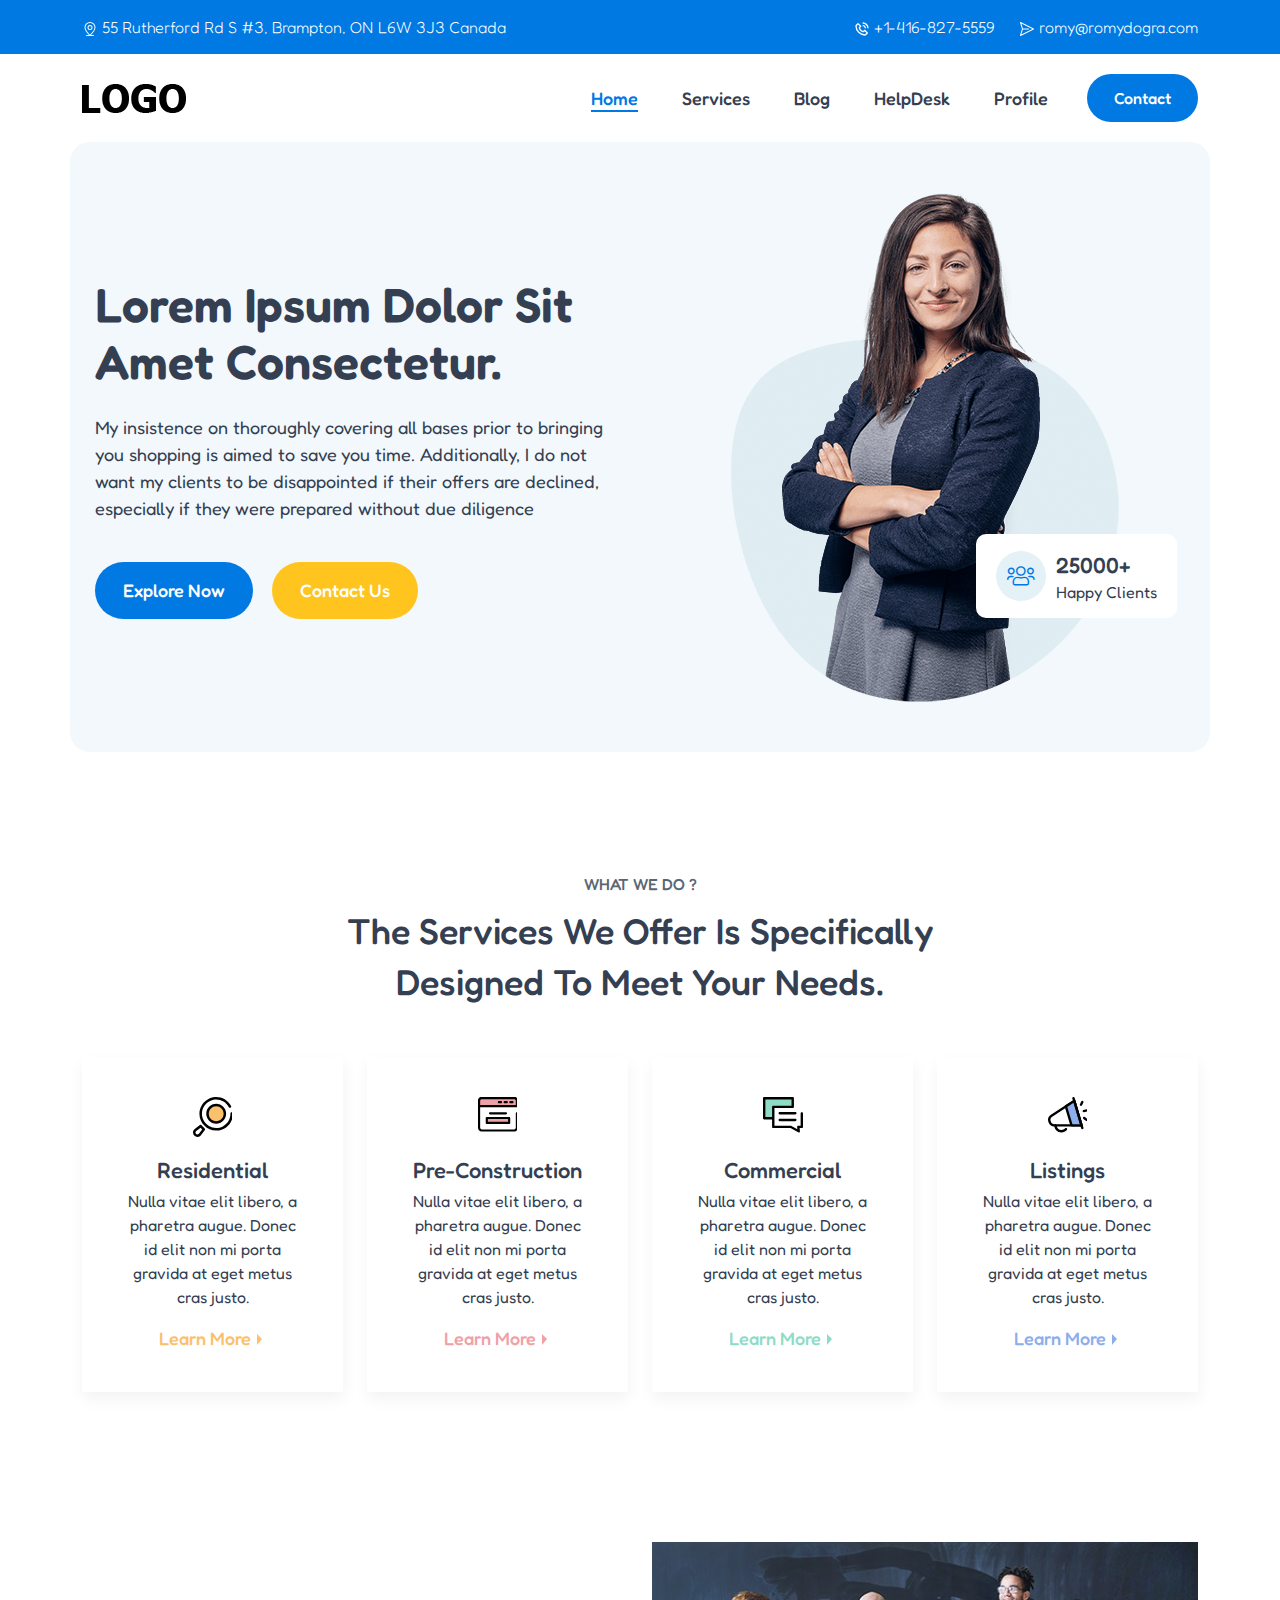
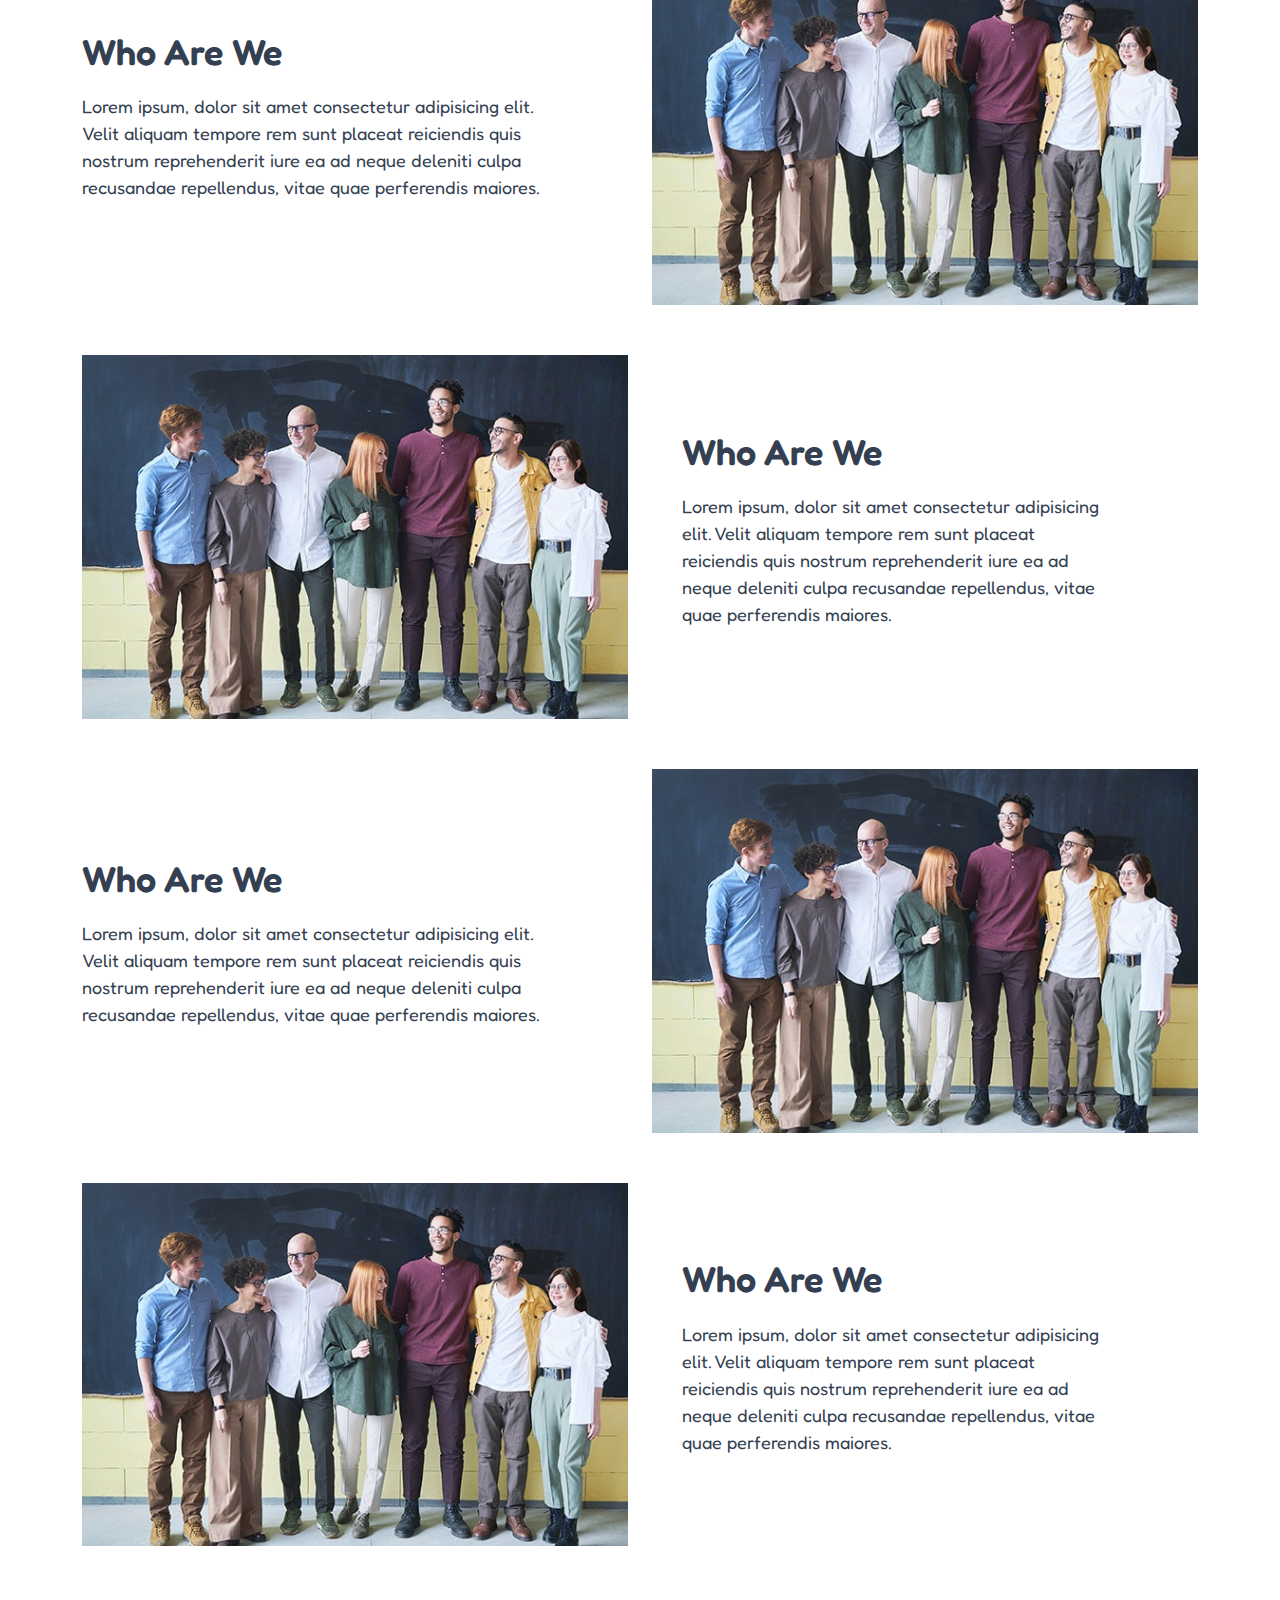
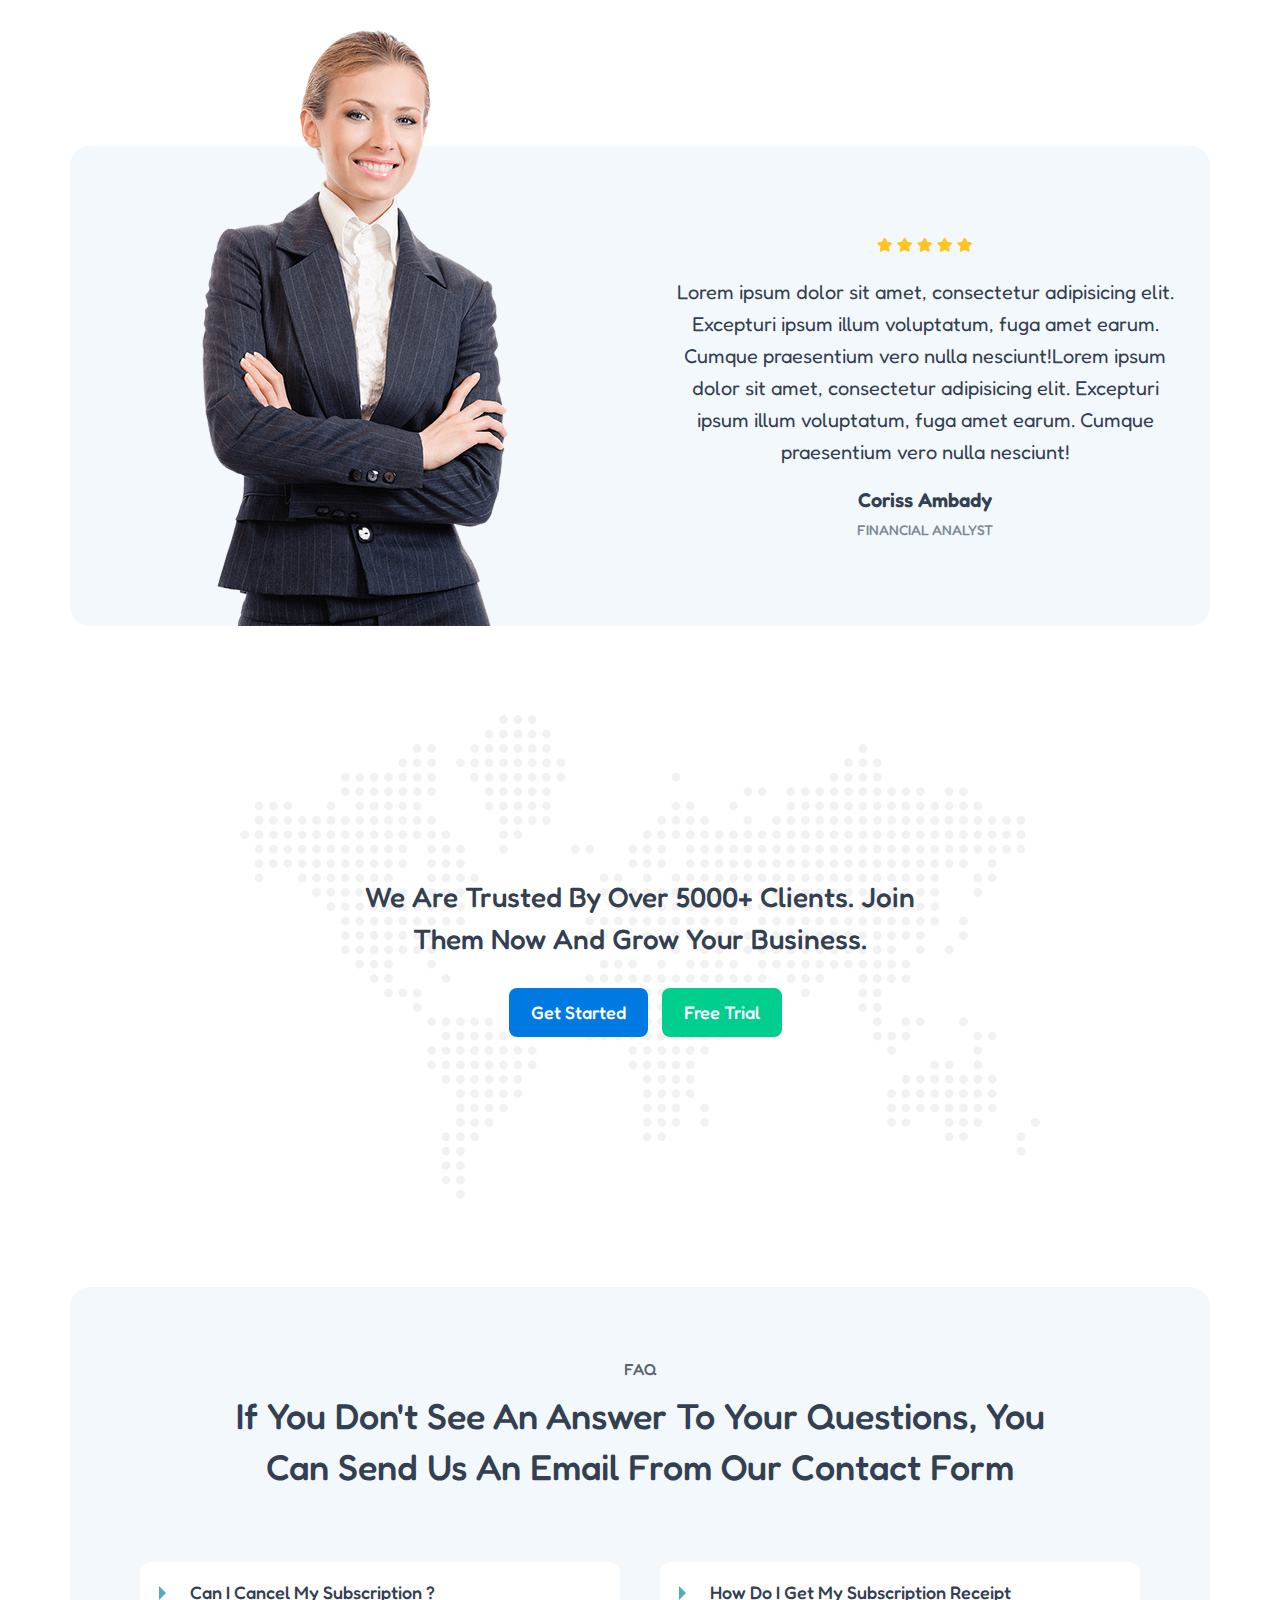
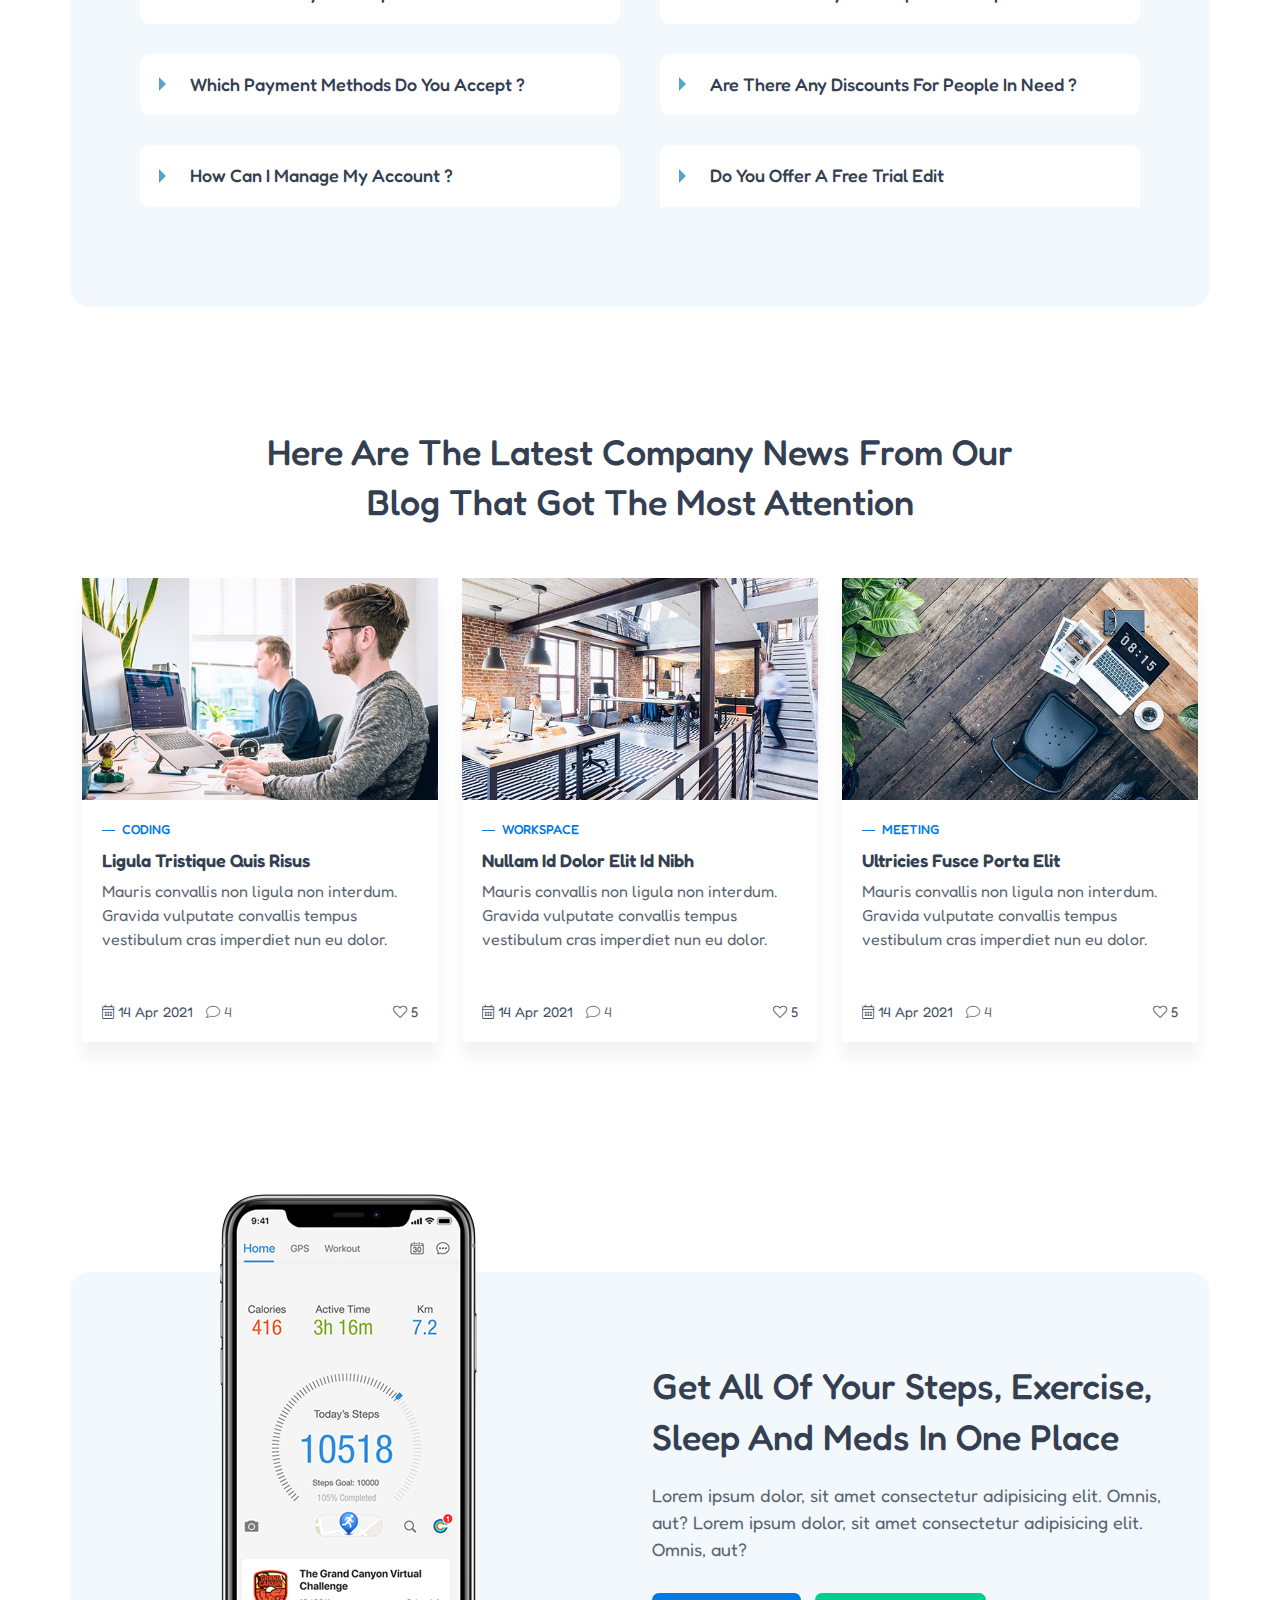
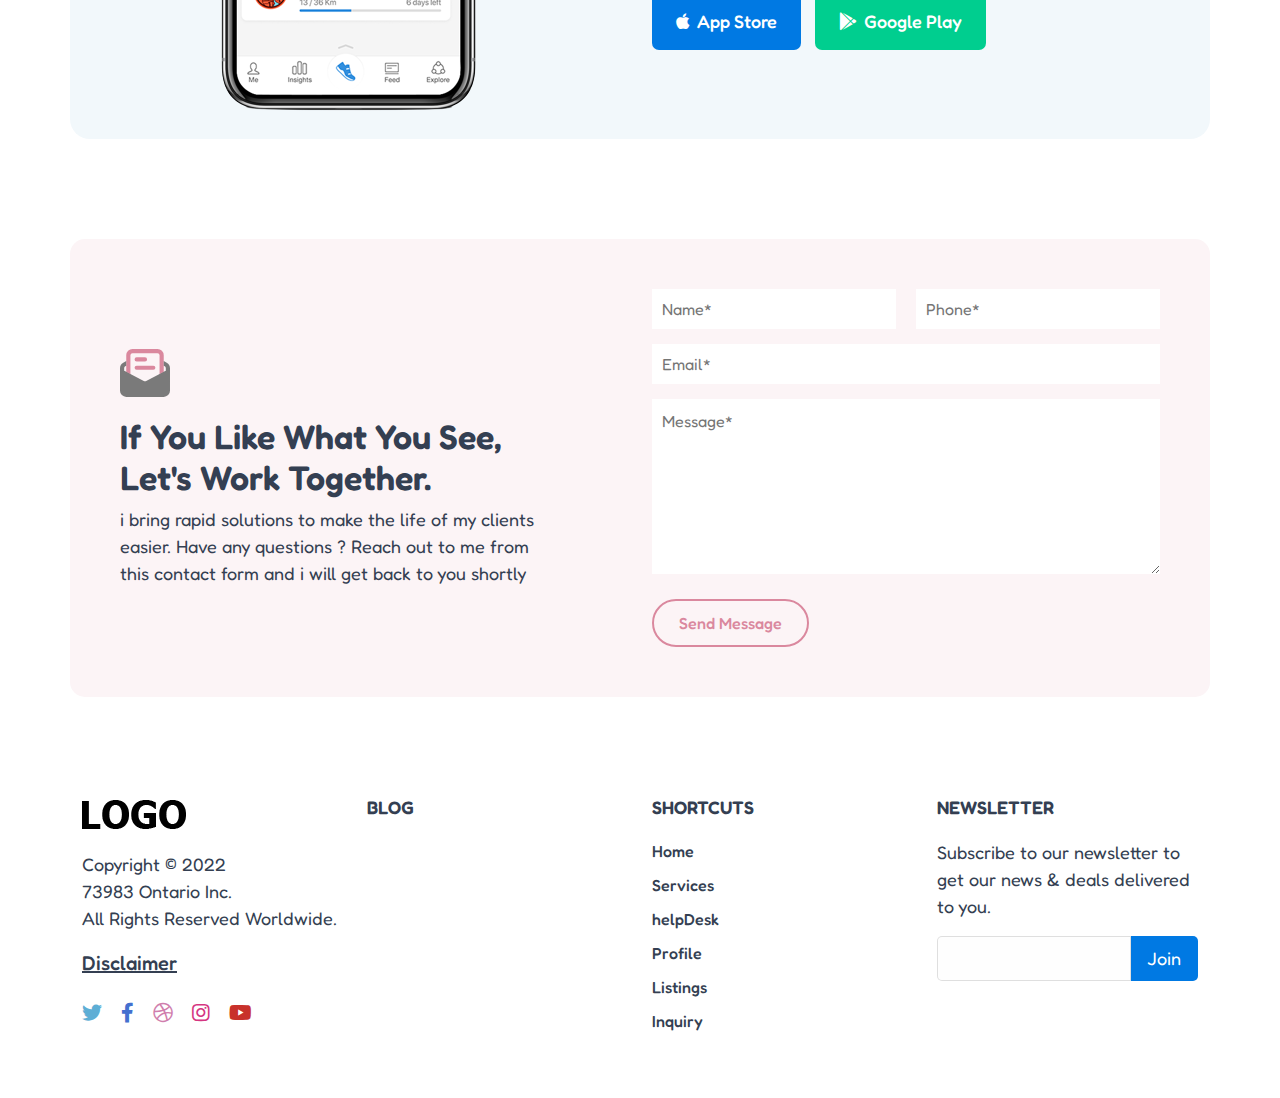
==== commit 57c599f7: "add 3 page" ====
--- a/index.html
+++ b/index.html
@@ -507,7 +507,7 @@
                         <a href="#" class="logo">
                             <img src="assets/img/branding/logo.png" alt="">
                         </a>
-                        <p>Copyright © 2022 73983 Ontario Inc. All Rights Reserved Worldwide.</p>
+                        <p>Copyright © 2022 <br> 73983 Ontario Inc. <br> All Rights Reserved Worldwide.</p>
                         <a href="#" target="blank">Disclaimer</a>
                         <ul class="social">
                             <li><a href="#"><i class="fab fa-twitter"></i></a></li>
--- a/assets/css/style.css
+++ b/assets/css/style.css
@@ -143,9 +143,37 @@
 .main-header {
     padding-top: 20px;
 }
-.menu-area nav ul li {
+.menu-area nav ul > li {
   list-style: none;
   display: inline-block;
+  position: relative;
+}
+
+.menu-area nav ul li ul li {
+    display: block;
+}
+
+.menu-area nav ul li ul li {}
+
+.menu-area nav ul li ul {
+    position: absolute;
+    text-align: left;
+    background: #ffffff;
+    padding: 20px;
+    padding-left: 0;
+    width: max-content;
+    padding-bottom: 5px;
+    left: 26px;
+    height: 0;
+    opacity: 0;
+    z-index: -1;
+    transition: all .3s ease-in-out;
+}
+
+.menu-area nav ul li:hover ul {
+    height: auto;
+    opacity: 1;
+    z-index: 99;
 }
 
 .menu-area nav ul li a {
@@ -157,6 +185,13 @@
   text-transform: capitalize;
   transition: all .3s ease-in-out;
   margin-left: 40px;
+}
+
+.menu-area nav ul li ul li a {
+    margin: auto;
+    margin-left: 25px;
+    margin-bottom: 11px;
+    font-size: 16px;
 }
 
 .menu-area nav ul li a.active {
@@ -822,7 +857,6 @@
 
 footer.footer{
   padding: 100px 0 50px;
-  border-top: 1px solid #0000000d;
 }
 
 
@@ -845,7 +879,7 @@
 
 .footer_info p {
   font-size: 18px;
-  max-width: 230px;
+  max-width: 289px;
 }
 
 .social li {
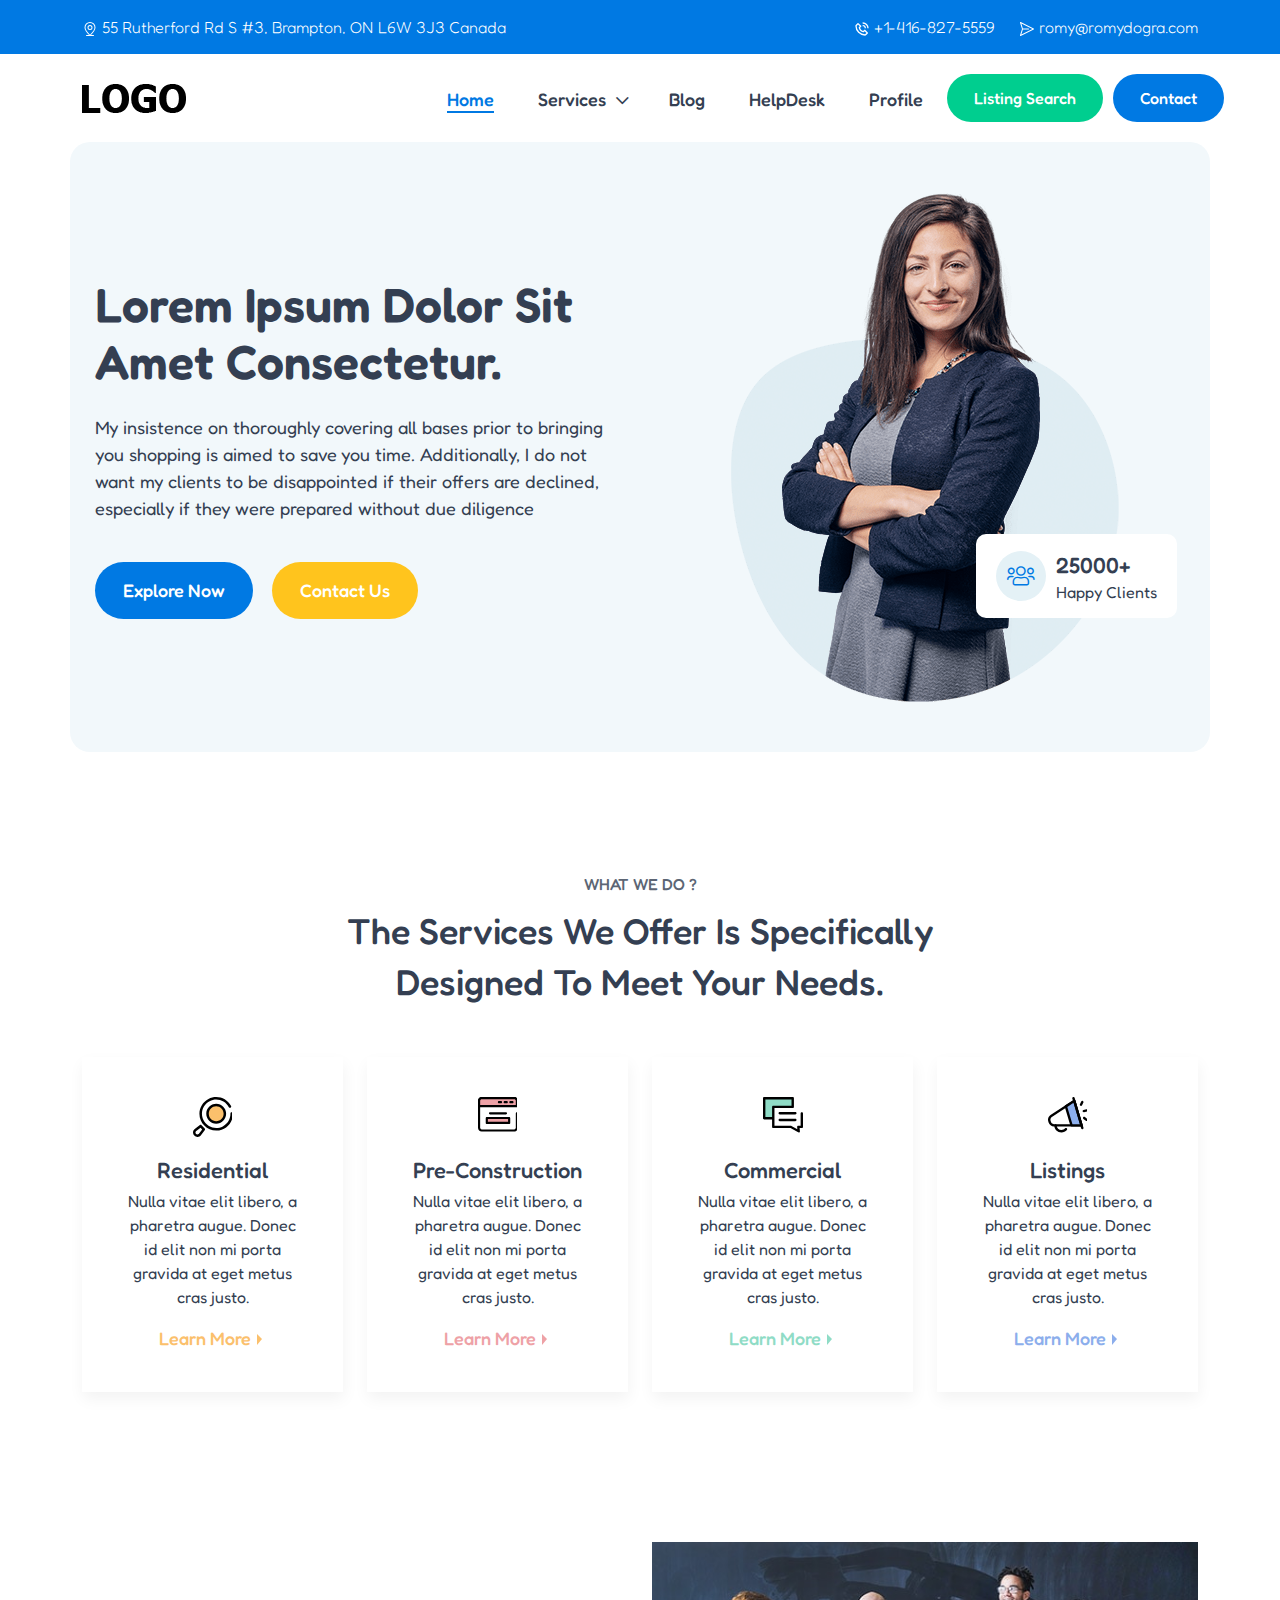
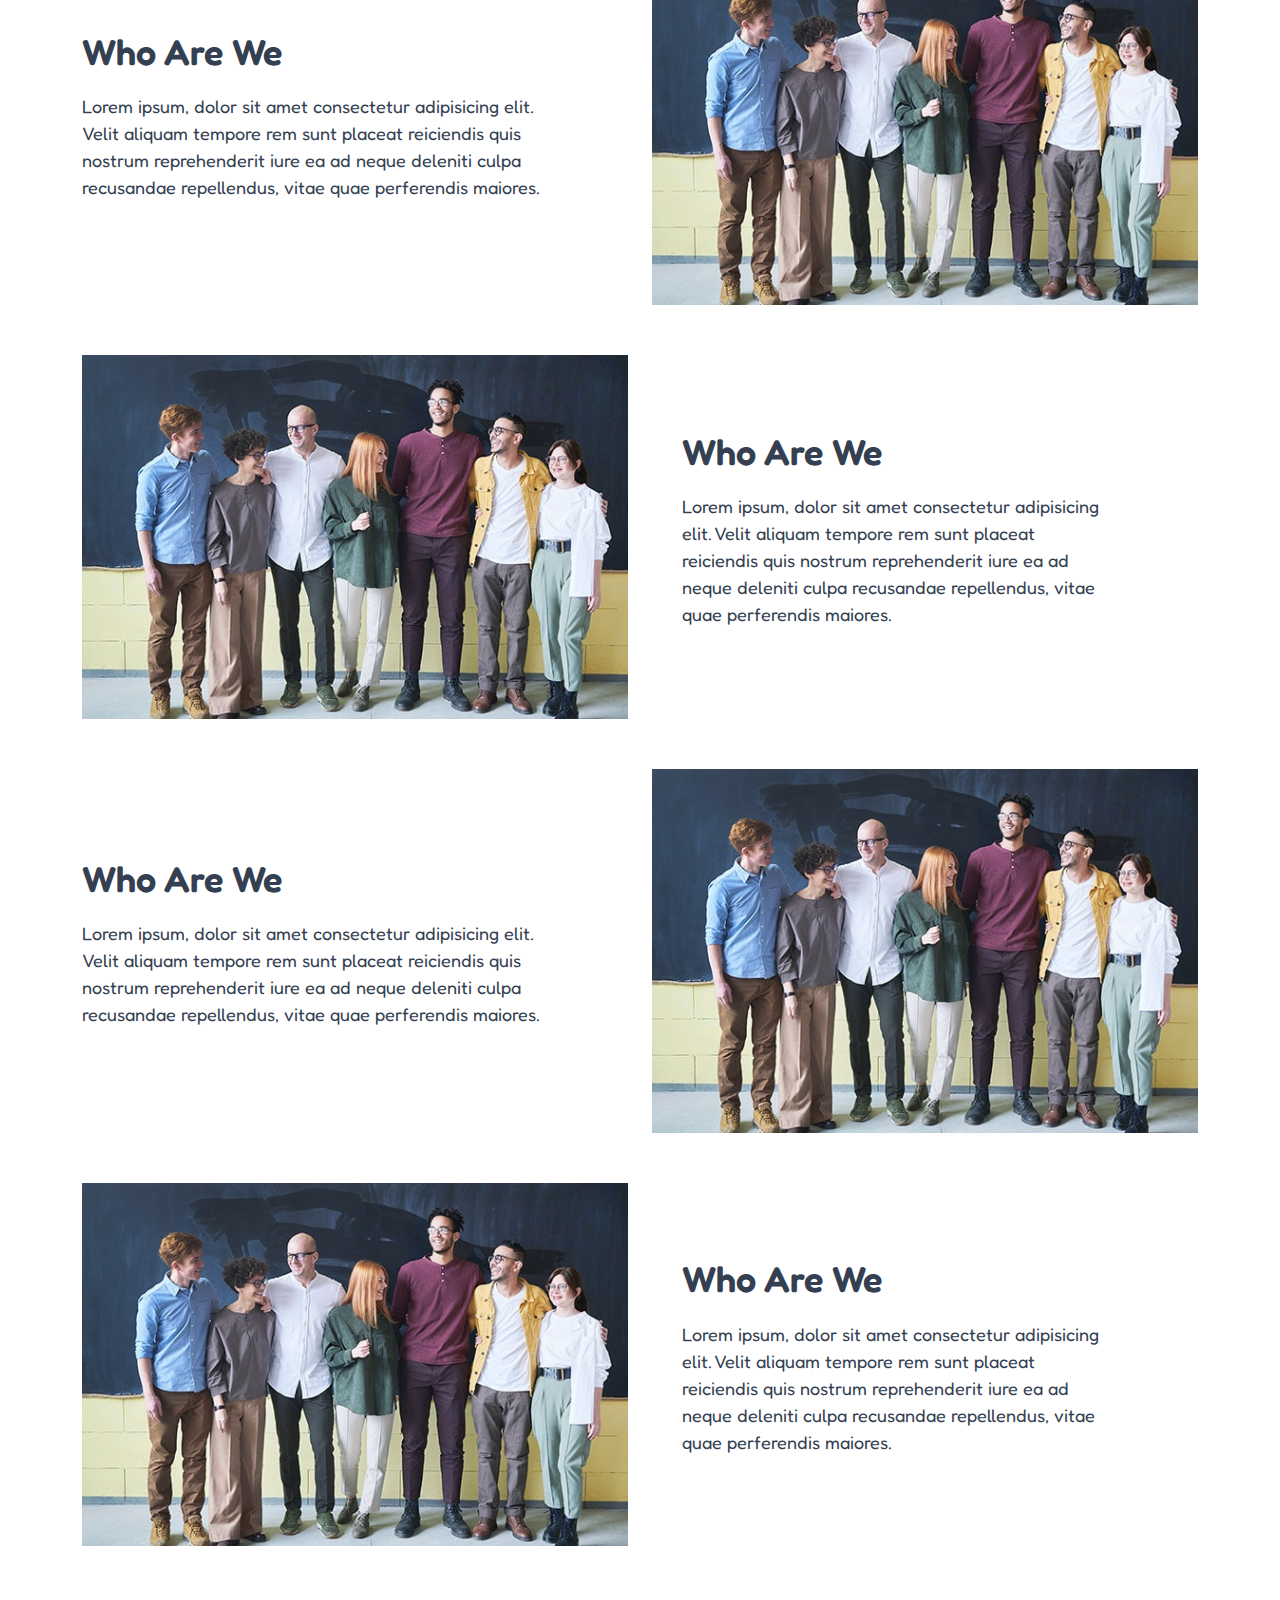
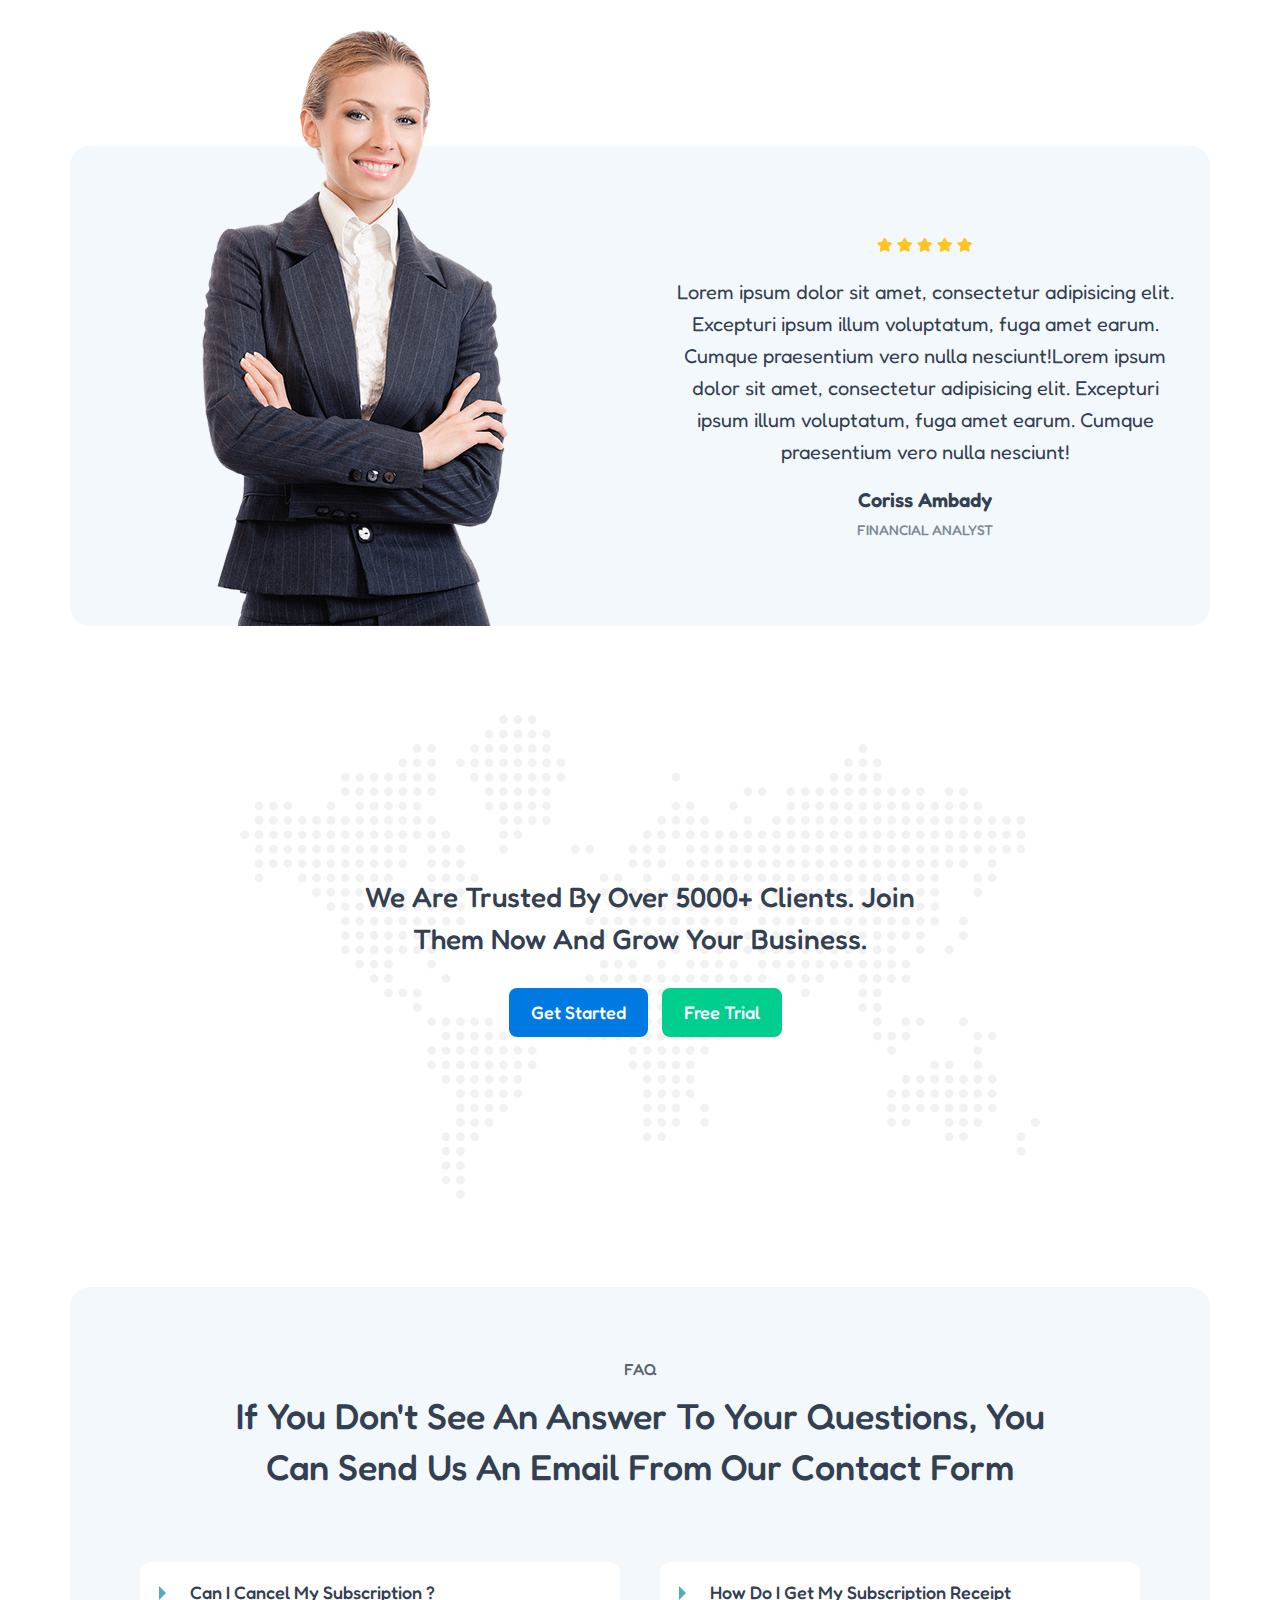
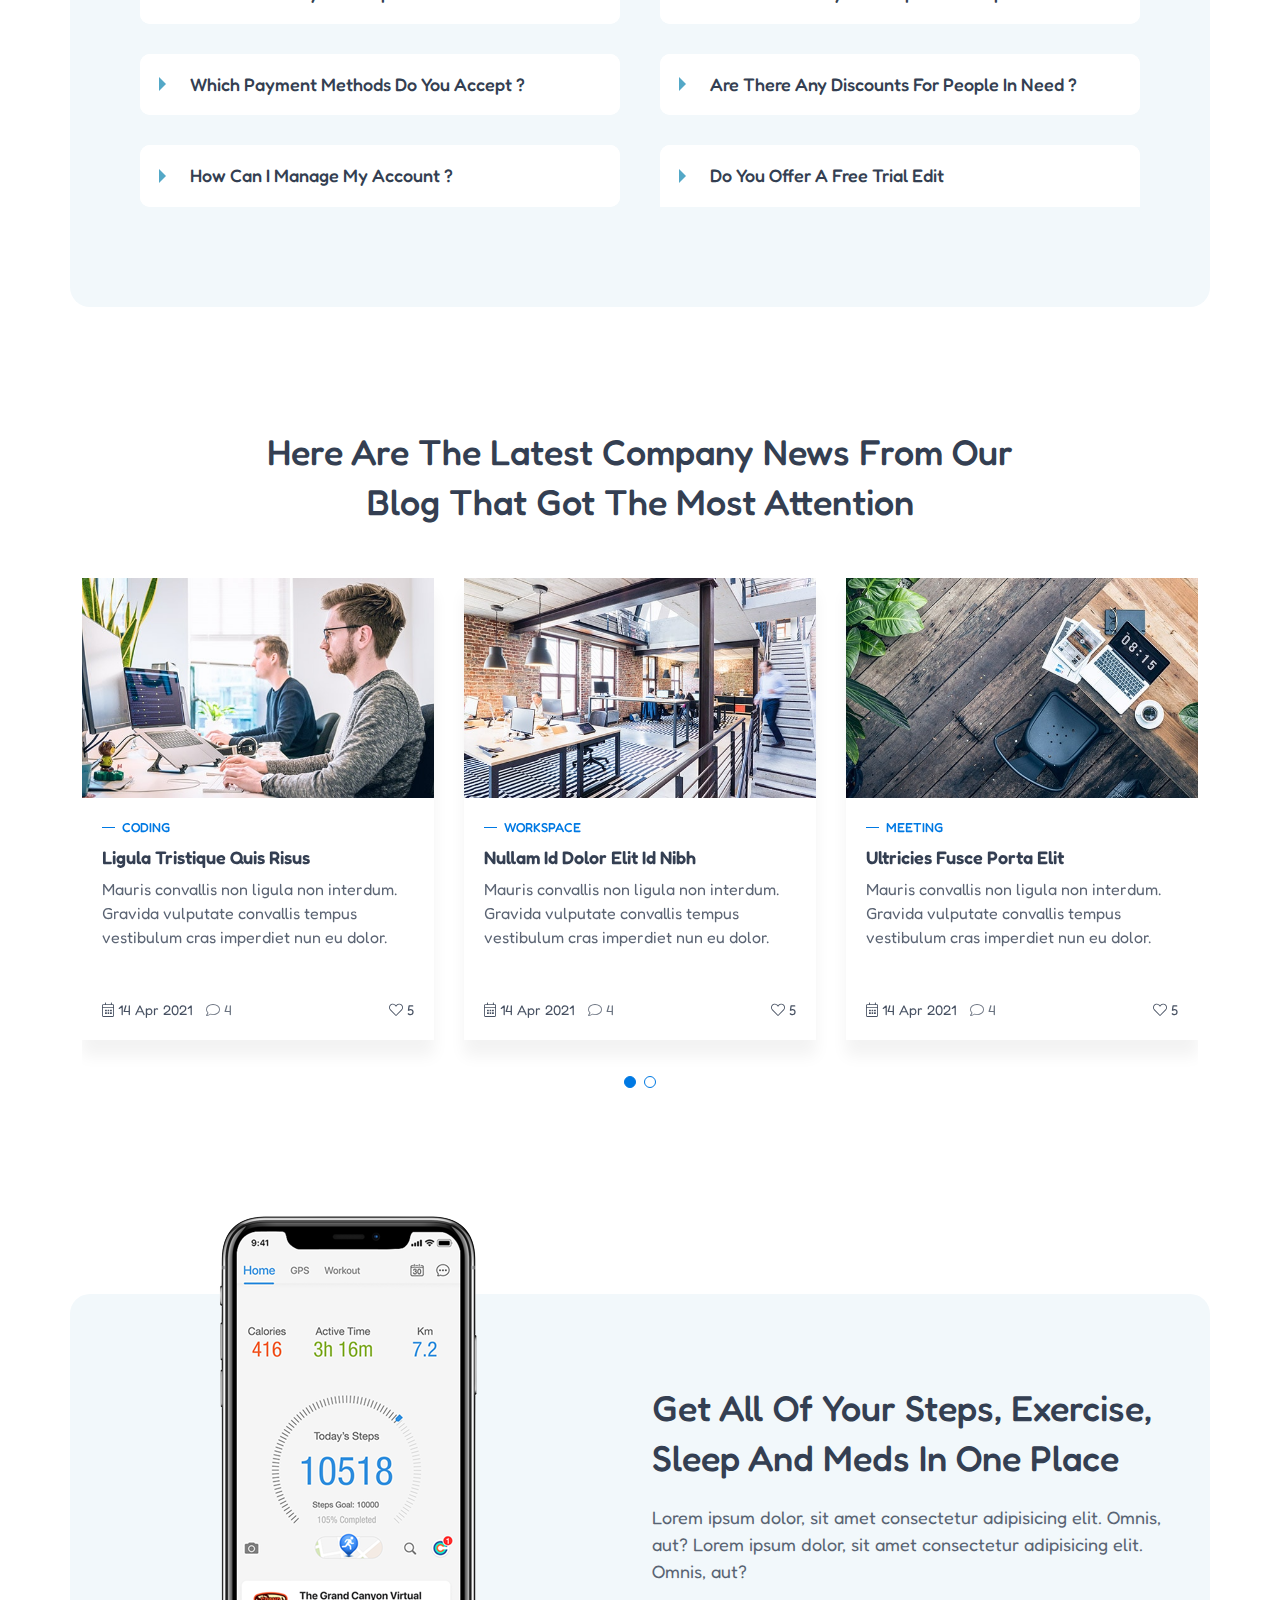
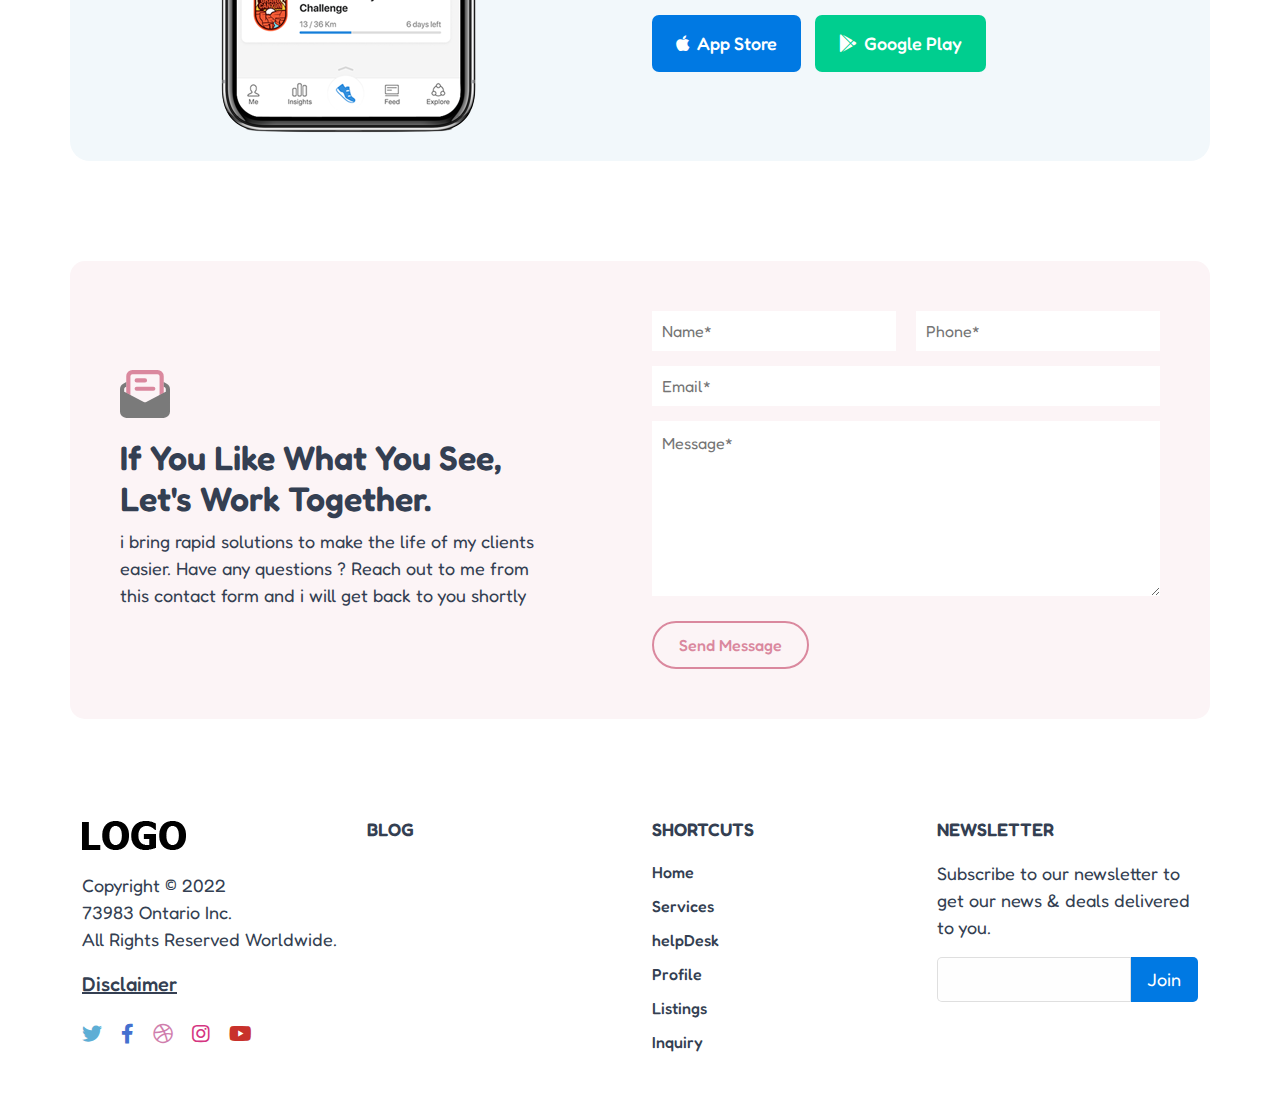
==== commit 8c3d828c: "all-done" ====
--- a/index.html
+++ b/index.html
@@ -52,27 +52,35 @@
         </div>
         <div class="container main-header">
             <div class="row align-items-center">
-                <div class="col-lg-2 col-6">
+                <div class="col-lg-2 col-6 col-xl-2">
                     <div class="logo-area">
                         <a href="index.html"><img src="assets/img/branding/logo.png" alt=""></a>
                     </div>
                 </div>
-                <div class="col-lg-8 d-none d-lg-block text-right">
+                <div class="col-lg-6 col-xl-7 d-none d-lg-block text-right">
                     <div class="menu-area">
                         <nav>
                             <ul id="nav">
                                 <li><a href="index.html" class="active">Home</a></li>
-                                <li><a href="service.html">Services</a></li> 
-                                <li><a href="#">blog</a></li> 
+                                <li>
+                                    <a href="service.html" >Services <i class="fal fa-angle-down"></i></a>
+                                    <ul>
+                                        <li><a href="residential.html">Residential</a></li>
+                                        <li><a href="pre-construction.html">Pre-Construction</a></li>
+                                        <li><a href="commercial.html">Commercial</a></li>
+                                    </ul>
+                                </li> 
+                                <li><a href="blog.html">blog</a></li> 
                                 <li><a href="#">helpDesk</a></li> 
                                 <li><a href="profile.html">Profile</a></li>
                             </ul>
                         </nav>
                     </div>
                 </div>
-                <div class="col-lg-2 d-none d-lg-block">
+                <div class="col-lg-4 col-xl-3 d-none d-lg-block">
                     <div class="header_btn">
-                        <a href="#" class="btn btn-blue rounded-pill">Contact</a>
+                        <a href="#" class="btn " style="background-color: var(--green_color);">listing search</a>
+                        <a href="#" class="btn ">Contact</a>
                     </div>
                 </div>
                 <div class="col-6 d-block d-lg-none text-center">
@@ -391,7 +399,7 @@
                     </div>
                 </div>
                 <div class="row">
-                    <div class="col-lg-4 col-md-6">
+                    <div class="blog_slide owl-carousel">
                         <div class="blog_blk">
                             <i>
                                 <img src="assets/img/Page_img/b4.jpg" alt="">
@@ -406,8 +414,6 @@
                                 </div>
                             </div>
                         </div>
-                    </div>
-                    <div class="col-lg-4 col-md-6">
                         <div class="blog_blk">
                             <i>
                                 <img src="assets/img/Page_img/b5.jpg" alt="">
@@ -422,8 +428,6 @@
                                 </div>
                             </div>
                         </div>
-                    </div>
-                    <div class="col-lg-4 col-md-6">
                         <div class="blog_blk">
                             <i>
                                 <img src="assets/img/Page_img/b6.jpg" alt="">
@@ -431,6 +435,20 @@
                             <div class="blog_blk_cont">
                                 <span>Meeting</span>
                                 <h5>Ultricies fusce porta elit</h5>
+                                <p>Mauris convallis non ligula non interdum. Gravida vulputate convallis tempus vestibulum cras imperdiet nun eu dolor.</p>
+                                <div class="blog_blk_btm">
+                                    <a href="#"><i class="fal fa-calendar-alt"></i> 14 apr 2021 <p><i class="fal fa-comment"></i> 4</p></a>
+                                    <a href="#"><i class="fal fa-heart"></i> 5</a>
+                                </div>
+                            </div>
+                        </div>
+                        <div class="blog_blk">
+                            <i>
+                                <img src="assets/img/Page_img/b4.jpg" alt="">
+                            </i>
+                            <div class="blog_blk_cont">
+                                <span>Coding</span>
+                                <h5>Ligula tristique quis risus</h5>
                                 <p>Mauris convallis non ligula non interdum. Gravida vulputate convallis tempus vestibulum cras imperdiet nun eu dolor.</p>
                                 <div class="blog_blk_btm">
                                     <a href="#"><i class="fal fa-calendar-alt"></i> 14 apr 2021 <p><i class="fal fa-comment"></i> 4</p></a>
@@ -553,6 +571,7 @@
     
 		<!-- JS here --> 
         <script src="assets/js/jquery-3.4.1.min.js"></script>
+        <script src="assets/js/owl.carousel.min.js"></script>
         <script src="assets/js/popper.min.js"></script>
         <script src="assets/js/bootstrap.min.js"></script>
         <script src="assets/js/main.js"></script>
